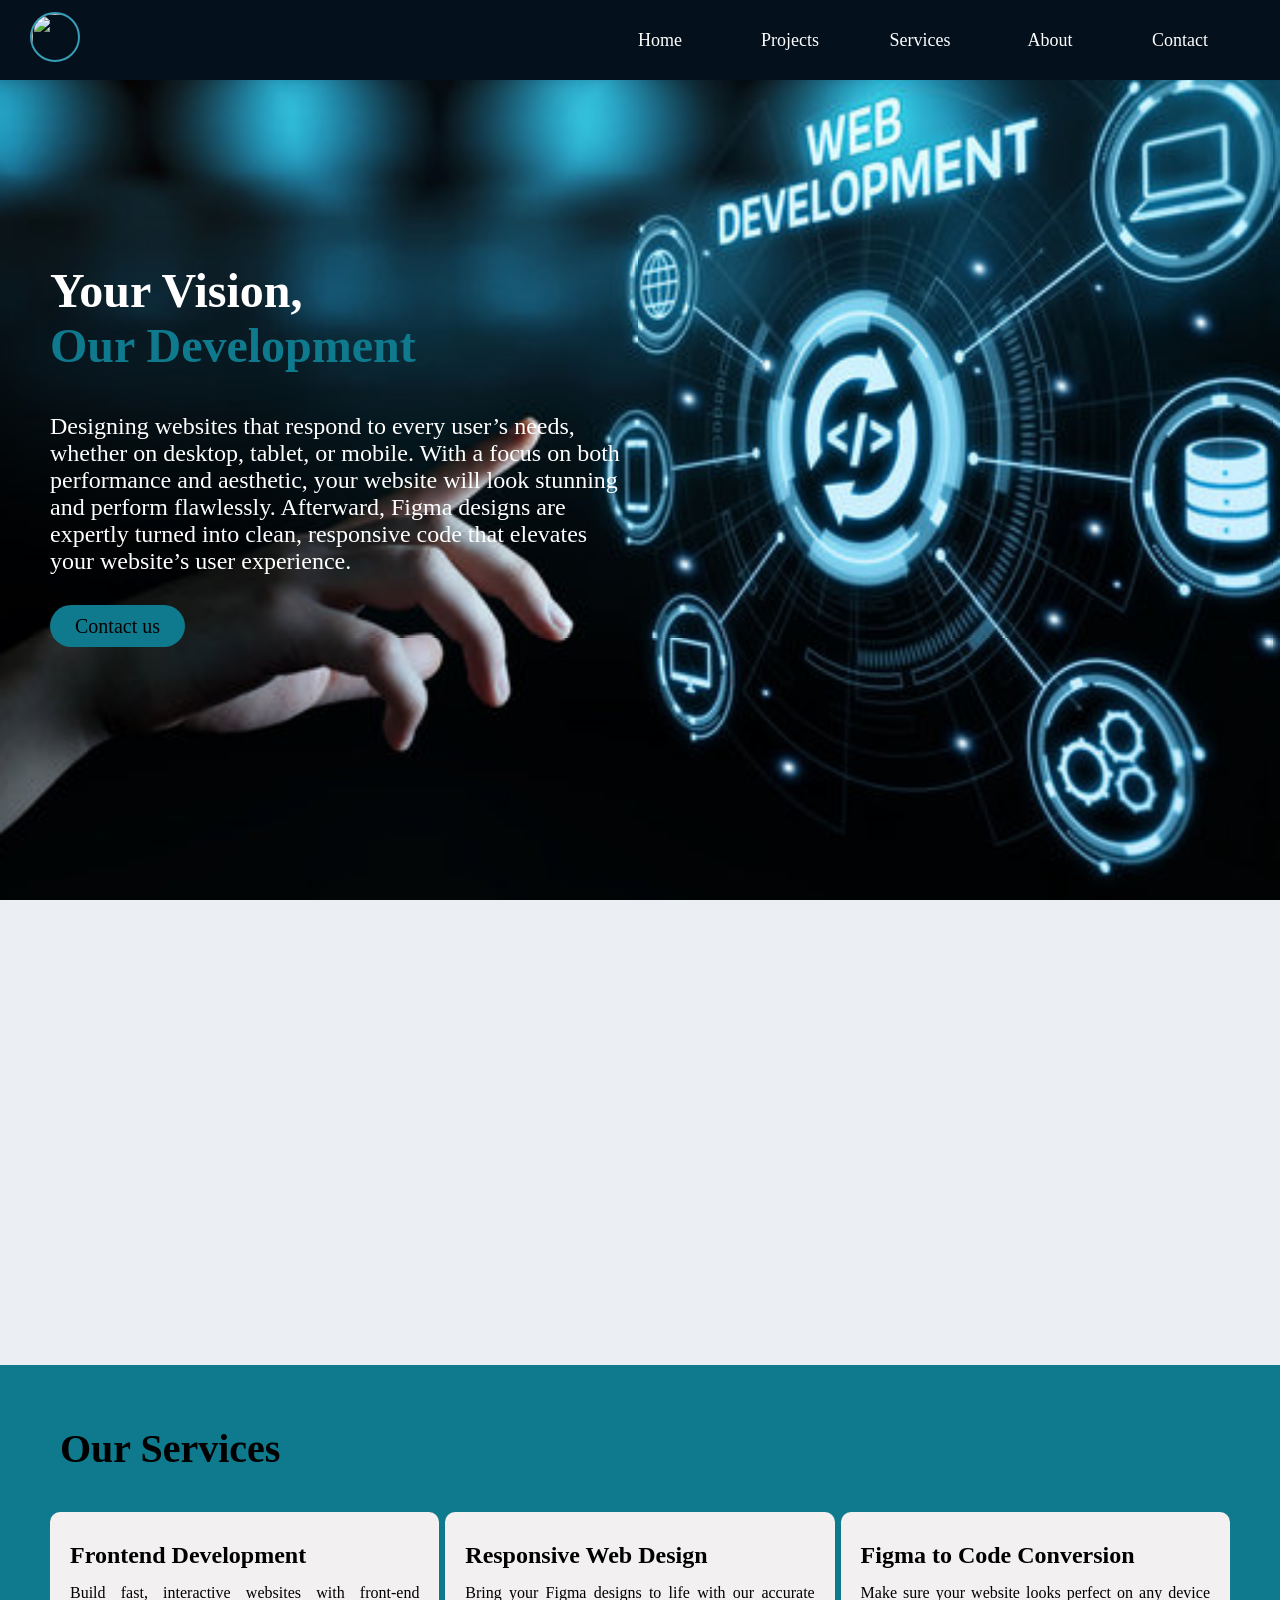
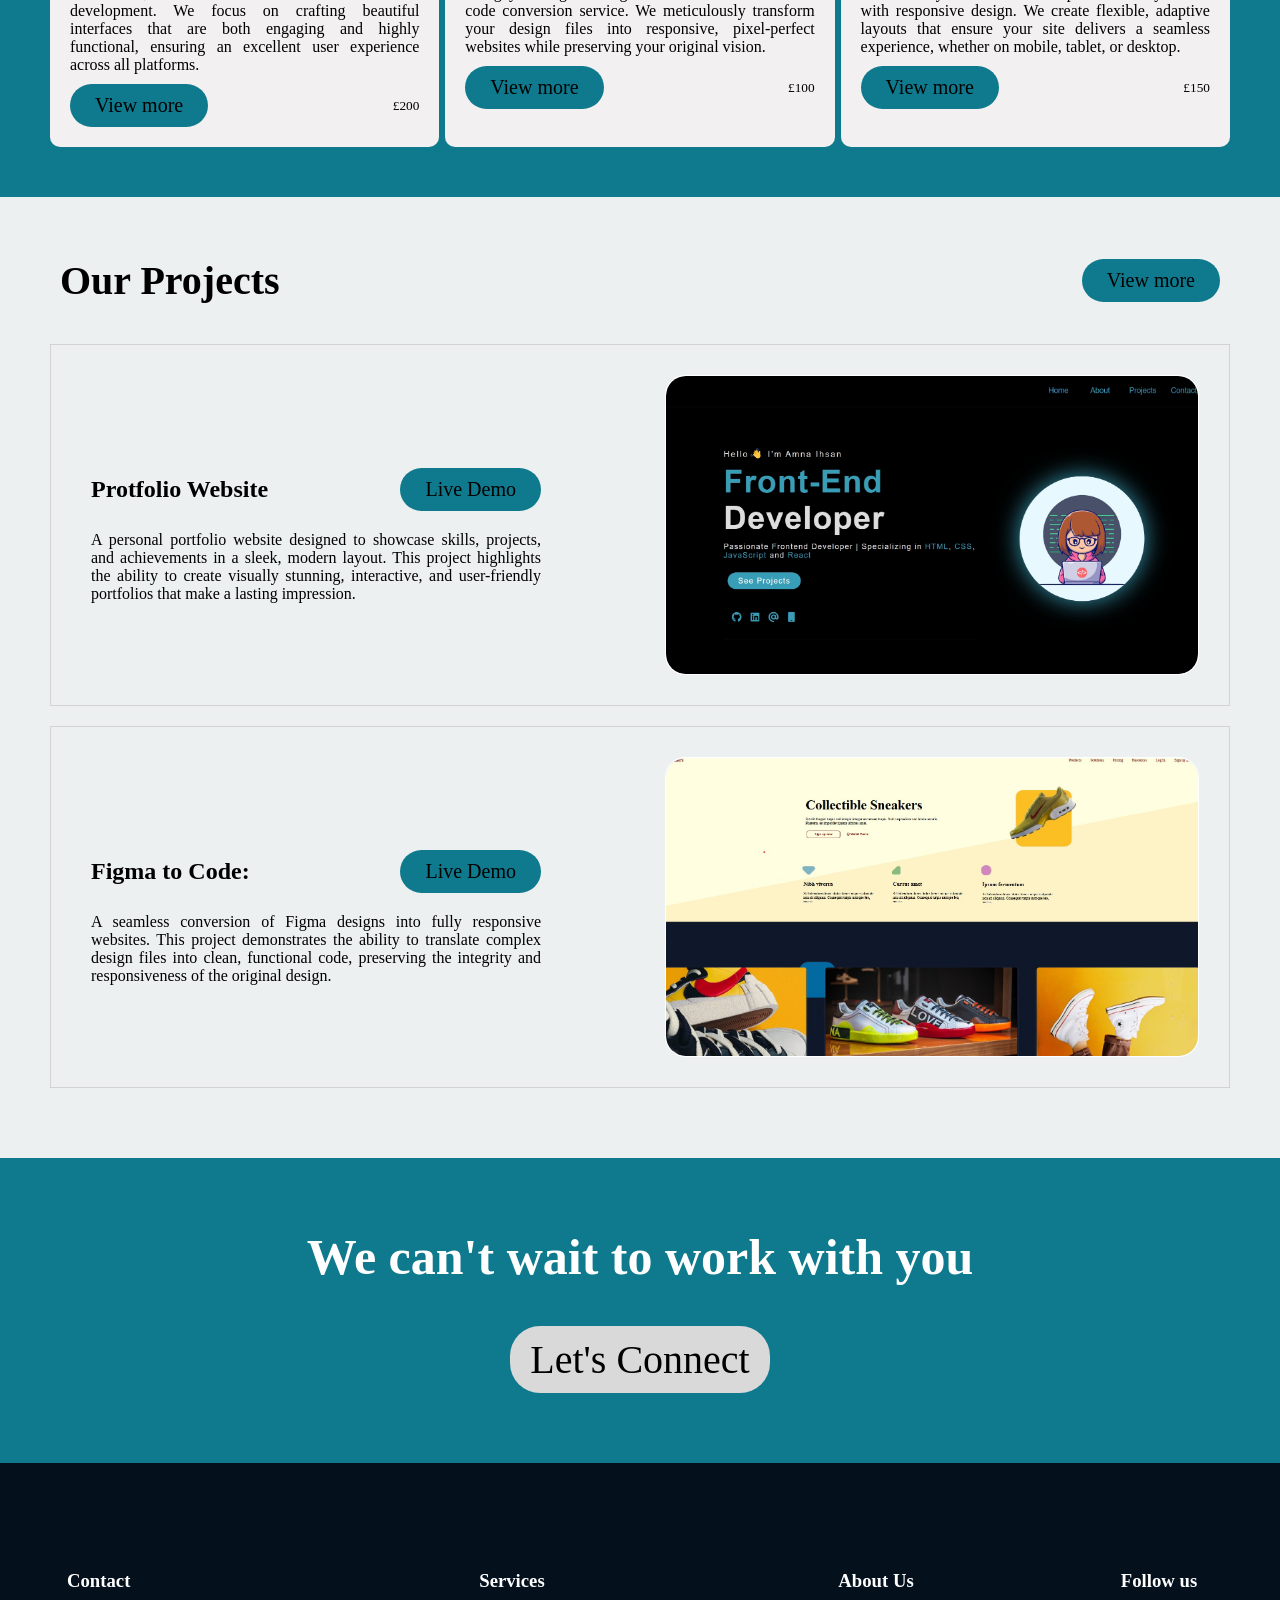
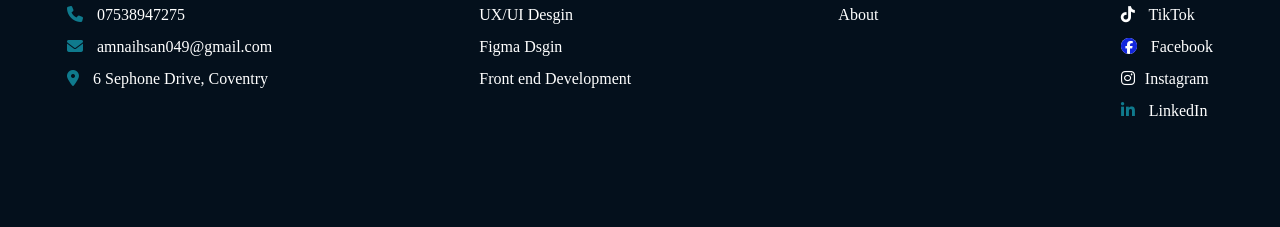
==== index.html @ 2cd60d14 "change name of index file" ====
<!DOCTYPE html>
<html lang="en">
<head>
    <meta charset="UTF-8">
    <meta name="viewport" content="width=device-width, initial-scale=1.0">
    <title>Document</title>
    <link rel="stylesheet" href="style.css">
    <link
      rel="stylesheet"
      href="https://cdnjs.cloudflare.com/ajax/libs/font-awesome/6.5.1/css/all.min.css"
      integrity="sha512-DTOQO9RWCH3ppGqcWaEA1BIZOC6xxalwEsw9c2QQeAIftl+Vegovlnee1c9QX4TctnWMn13TZye+giMm8e2LwA=="
      crossorigin="anonymous"
      referrerpolicy="no-referrer"
    />
    <link
      rel="icon"
      type="image/x-icon"
      href="https://e7.pngegg.com/pngimages/758/371/png-clipart-web-development-web-service-web-developer-digital-marketing-develop-trademark-logo.png"
    />
    <link
      rel="stylesheet"
      href="https://cdnjs.cloudflare.com/ajax/libs/font-awesome/6.5.2/css/all.min.css"
    />

</head>
<body>
   <!-- Header -->
   <header>
    <a href="#" id="logo"><img src="https://e7.pngegg.com/pngimages/758/371/png-clipart-web-development-web-service-web-developer-digital-marketing-develop-trademark-logo.png"></a>
    <div class="nav-div">
      <nav class="nav">
        <a href="#">Home</a>
        <a href="#projects">Projects</a>
        <a href="#services">Services</a>
        <a href="#About">About</a>
        <a href="#contact">Contact</a>
      </nav>

      <div class="dropdown">
        <span onclick="myFunction()" class="dropbtn" >
            <i class="fa-solid fa-bars" style="color: white;"></i>
        </span>
        <div id="myDropdown" class="dropdown-content">
          <a href="#">Home</a>
          <a href="#projects">Projects</a>
          <a href="#projects">Services</a>
          <a href="#About">About</a>
          <a href="#contact">Contact</a>
        </div>
      </div>
    </div>
  </header>
  <!-- End Header -->

  <!-- Hero Section -->
<section class="hero" id="hero">
    <div class="hero-content">
        <h1><span>Your Vision,</span><br> <span style="color: rgb(15, 122, 141);">Our Development</span></h1>
        <p>Designing websites that respond to every user’s needs, whether on desktop, tablet, or mobile. With a focus on both performance and aesthetic, your website will look stunning and perform flawlessly. Afterward, Figma designs are expertly turned into clean, responsive code that elevates your website’s user experience.</p>
        <a href="#" id="heroBtn">Contact us</a>
        
      </div>
</section>
     <!-- End Hero Section -->

     <!-- About Section -->
     <section class="AboutSection" id="About">
      <div class="AboutDiv show-animate">
        <div class="AboutImgDiv animate-pic" >
          <img src="images/AboutImg.webp">
        </div>
        <div class="ABoutTextDiv animate">
          <h1 id="aboutHeading">A little about us</h1>
          <p id="aboutText">At [Your Website Name], websites are more than just code—they’re experiences. Combining the power of front-end development with the precision of Figma design, we turn your concepts into sleek, interactive websites that leave a lasting impression. Whether you need a stunning visual design or a flawless user interface, we ensure your digital presence stands out and engages every visitor. Let’s collaborate and turn your vision into a dynamic online reality that exceeds expectations.</p>
          <div class="AboutButtonDiv">
            <span>Want to know more?</span>
            <a href="#">Read more</a>
          </div>
        </div>
      </div>
     
     </section>
   <!-- End About Section -->

   <!-- Services Section -->
    <section class="services_Section" id="services">
      <div class="services-heading show-animate">
        <h1 class="animate-heading">Our Services</h1>
      </div>
      
     
      <div class="servicesDiv_row show-animate">
        <div class="servicesDiv_col  animate" style="--i: 0">
          <h2>Frontend Development</h2>
          <p>Build fast, interactive websites with  front-end development. We focus on crafting beautiful interfaces that are both engaging and highly functional, ensuring an excellent user experience across all platforms.</p>
          <div class="serviceBtnDiv">
            <a href="#">View more</a>
            <small>£200</small>
          </div>
        </div>
        <div class="servicesDiv_col animate" style="--i: 1">
          <h2>Responsive Web Design</h2>
          <p>Bring your Figma designs to life with our accurate code conversion service. We meticulously transform your design files into responsive, pixel-perfect websites while preserving your original vision.</p>
          <div class="serviceBtnDiv">
            <a href="#">View more</a>
            <small>£100</small>
          </div>
        </div>
        <div class="servicesDiv_col animate" style="--i: 2">
          <h2>Figma to Code Conversion</h2>
          <p>Make sure your website looks perfect on any device with responsive design. We create flexible, adaptive layouts that ensure your site delivers a seamless experience, whether on mobile, tablet, or desktop.</p>
          <div class="serviceBtnDiv">
            <a href="#">View more</a>
            <small>£150</small>
          </div>
        </div>
      </div>
    </section>
      <!--End Services Section -->

      <!-- Projects section -->
      <section class="projectSection" id="projects">
        <div class="projectHeadingDiv">
          <h1>Our Projects</h1>
          <a href="#">View more</a>
        </div>
        <div class="projectDiv">
           <!-- Project 1 -->
          <div class="project-col" id="project1">
            <div class="project-row show-animate">
              <div class="projectText ">
                <div class="projectRow-HeadingDiv animate">
                  <h2>Protfolio Website</h2>
                  <a href="https://amna-ihsan.github.io/newPortfolio/">Live Demo</a>
  
                </div>
                <p class="animate">A personal portfolio website designed to showcase skills, projects, and achievements in a sleek, modern layout. This project highlights the ability to create visually stunning, interactive, and user-friendly portfolios that make a lasting impression.</p>
              </div>
             
            </div>
            <div class="projectImgDiv">
              <img src="images/NewPortfolio.jpeg">
            </div>
          </div>
            <!-- Project 2 -->
          <div class="project-col" id="project2">
            <div class="project-row">
              <div class="projectText">
                <div class="projectRow-HeadingDiv">
                  <h2>Figma to Code:</h2>
                  <a href="https://amna-ihsan.github.io/Collers/">Live Demo</a>
  
                </div>
                <p>A seamless conversion of Figma designs into fully responsive websites. This project demonstrates the ability to translate complex design files into clean, functional code, preserving the integrity and responsiveness of the original design.</p>
              </div>
             
            </div>
            <div class="projectImgDiv">
              <img src="images/Screenshot 2025-02-23 173649.jpg">
            </div>
          </div>
        </div>
      </section>
      <!-- End Projects section -->

      <!-- Contact Section -->
<section class="contact-section" id="contact">
  <div class="contactDiv show-animate">
    <h1 class="animate">We can't wait to work with you</h1>
    <a href="#" class="animate">Let's Connect</a>
  </div>
  
</section>
      <!-- End Contact Section -->
        <!-- Footer -->
    <footer>
    
      <div class="footer_rowDiv">
        <div class="footer_col">
          <h3>Contact</h3>
          
          <a href="tel:07538947275" ><i class="fa-solid fa-phone"></i> 07538947275</a>
          <a href="mailto:amnaihsan049@gmail.com"><i class="fa-solid fa-envelope"></i> amnaihsan049@gmail.com</a>
          <a href="#"><i class="fa-solid fa-location-dot"></i> 6 Sephone Drive, Coventry</a>
          
        </div>
        <div class="footer_col">
          <h3>Services</h3>
          <a href="#">UX/UI Desgin</a>
          <a href="#">Figma Dsgin</a>
          <a href="#">Front end Development</a>
         
        </div>
        <div class="footer_col">
          <h3>About Us</h3>
          <a href="#">About</a>
          
         
        </div>
        <div class="footer_col">
          <h3>Follow us</h3>
          
       
         
            <a href="#"></i><i class="fa-brands fa-tiktok" style="color: white;"></i> TikTok</a>
            <a href="#"><i class="fa-brands fa-facebook"  style="color: rgb(19, 39, 221);background-color: white;border-radius: 50%;"></i> Facebook</a>
            <a href="#"><i class="fa-brands fa-instagram" style="color: white;" > </i>Instagram</a>
            <a href="https://www.linkedin.com/in/amna-ihsan-b10316319/"><i class="fa-brands fa-linkedin-in"></i> LinkedIn</a>
           
          </div>
        </div>
      </div>
   
    </footer>
</body>
<script src="script.js">
   
 
</script>
</html>
---- style.css ----
* {
  margin: 0;
  padding: 0;
  box-sizing: border-box;
}
body {
  background-color: #ebeff3;
  height: 100%;
}

a {
  text-decoration: none;
  color: white;
}
header {
  position: fixed;

  width: 100%;
  height: 80px;
  padding: 10px 30px;

  display: flex;
  align-items: center;
  justify-content: space-between;
  z-index: 2;
  background-color: #04101c;
}

header img {
  transition: box-shadow 0.3s ease;
  width: 50px;
  height: 50px;
  border: 2px solid rgb(56, 157, 182);
  border-radius: 50%;
}
header img:hover {
  filter: brightness(1);

  box-shadow: 0 4px 8px 0 rgb(56, 157, 182), 0 2px 30px 0 rgb(56, 157, 182);
}

nav {
  padding: 20px;

  display: flex;
  flex-wrap: nowrap;

  align-items: center;
  gap: 30px;
}
.nav a {
  transition: text-shadow 0.3s ease;

  padding: 10px;
  width: 100px;
  text-align: center;
  font-size: large;
  border-radius: 30px;
}
.nav a:hover {
  filter: brightness(2);
  transition: 0.5s;
  box-shadow: 0px 4px 10px rgb(56, 157, 182);
}

/*  */

.dropbtn {
  position: relative;
  outline: none;
  background-color: transparent;

  cursor: pointer;
  padding: 10px;
  background: transparent;
  color: white;
  font-size: 30px;
  text-align: center;
  display: none; /* Hide by default */
}

.dropdown-content {
  display: none;
  position: absolute;
  background-color: #04101c;
  width: 100vw;
  top: 0;
  right: 0;
  border-radius: 10px;
  overflow: auto;
  box-shadow: 0px 8px 16px 0px rgba(0, 0, 0, 0.2);
  z-index: 1;
}

.dropdown-content a {
 
  text-align: center;
  padding: 20px 0px;
  font-size: large;
  font-weight: bolder;

  text-decoration: none;
  display: block;
}

.dropdown a:hover {
  color: #292727;
  background-color: white;
  transition: 0.3s linear;
}

.show {
  display: block;
}

/* End Header */

/* Hero Section */
.hero {
  background-image: url("images/360_F_214879686_R3HFJlk6WLr1kcdvy6Q9rtNASKN0BZBS.jpg");
  background-size: cover;
  background-position: center;
  height: 100vh;
  display: flex;
  justify-content: flex-start;
  align-items: center;
  padding: 0 20px;

  opacity: 0;
  animation: backgroundFadeIn 0.5s forwards; /* Keep background visible after animation */
}

/* Keyframes for background image fade-in */
@keyframes backgroundFadeIn {
  0% {
    opacity: 0;
  }
  100% {
    opacity: 1;
  }
}

.hero-content {
  color: white;
  max-width: 600px;
  text-align: left;
  animation-name: heroAnimation;
  animation-duration: 2s;
  padding-left: 30px;
  opacity: 0;
  transform: translateX(-100px); /* Start position (left) */
  animation-delay: 0.5s; /* Delay the text appearance */
  animation-fill-mode: forwards; /* Ensure the text stays visible after animation */
}

.hero-content h1 {
  text-align: justify;
  font-size: 3em;
  margin-bottom: 20px;
  animation: textAppear 1s forwards;
  animation-delay: 1s; /* Delay for the heading */
  animation-fill-mode: forwards; /* Ensure the heading stays visible after animation */
}

.hero-content p {
  font-size: 1.5em;
  margin: 40px 0px;
  animation: textAppear 1s forwards;
  animation-delay: 1.5s; /* Delay for the paragraph */
  animation-fill-mode: forwards; /* Ensure the paragraph stays visible after animation */
}

#heroBtn {
  border: none;
  background-color: rgb(15, 122, 141);
  color: black;
  font-size: 20px;
  transition: box-shadow 0.3s ease;
  padding: 10px 25px;
  border-radius: 30px;
}

#heroBtn:hover {
  background-color: #000000;
  color: white;
  box-shadow: 0 4px 8px 0 rgb(56, 157, 182), 0 2px 30px 0 rgb(56, 157, 182);
}
/* Keyframes for text sliding in from the left */
@keyframes heroAnimation {
  0% {
    opacity: 0;
    transform: translateX(-100px);
  }
  100% {
    opacity: 1;
    transform: translateX(0);
  }
}
/* End Hero Section */



/* About  Section */
.AboutSection .animate-pic {
  transition: transform 1.5s;
  transform: translateX(-200%); /* Start from the left */
}

.AboutSection.show-animate .animate-pic {
  transform: translateX(0); /* Move to normal position */
}

.AboutSection .ABoutTextDiv {
  transition:transform 1.5s;
  transform: translateX(200%); /* Start from the right */
}

.AboutSection.show-animate .ABoutTextDiv {
  transform: translateX(0); /* Move to normal position */
}
.AboutSection{
  overflow: hidden;
}
.AboutDiv{
  display: flex;
  align-items: center;
  background-color: #ebeff3;
}
.AboutImgDiv {
  width: 50%;
}
.AboutImgDiv img {
  width: 100%;
}
.ABoutTextDiv {
  width: 50%;

  padding: 50px;
}
#aboutHeading {
  font-size: 50px;

  padding: 10px 0px;
}
#aboutText {
  font-size: 20px;
  padding: 10px 0px;
  text-align: justify;
}
.AboutButtonDiv {
  padding: 20px 0px;

  display: flex;
  align-items: center;
}
.AboutButtonDiv span {
  font-size: large;
  font-weight: bold;
  margin-right: 30px;
}
.AboutButtonDiv a {
 
 
  border: none;
  background-color: rgb(15, 122, 141);
  color: black;
  font-size: 20px;
  transition: box-shadow 0.3s ease;
  padding: 10px 25px;
  border-radius: 30px;
  
 
}
.AboutButtonDiv a:hover {
  background-color: #000000;
  color: white;
  box-shadow: 0 4px 8px 0 rgb(56, 157, 182), 0 2px 30px 0 rgb(56, 157, 182);
}


/* End About Section */

/* Services Section */
.services_Section {
  padding: 50px;
  overflow: hidden;
  background-color: rgb(15, 122, 141);
}

.services_Section .animate {
  transform: translateY(-200%);
  opacity: 0;
  transition:transform 1.5s;
  transition-delay: calc(0.2s * var(--i)); /* Delay each item based on the index */
}

.services_Section.show-animate .animate {
  transform: translate(0);
  opacity: 1;
}

.services_Section .animate-heading {
  transform: translateY(-200%);
  transition: tranform 1s;
  opacity: 0;
}

.services_Section.show-animate .animate-heading {
  transform: translateY(0);
  opacity: 1;
}

.services_Section h1 {
  font-size: 40px;
  padding: 10px;
  margin-bottom: 30px;

}

.servicesDiv_row {
  width: 100%;
  display: flex;
  justify-content: space-between;
  flex-wrap: wrap;
}

.servicesDiv_col {
  width: 33%;
  padding: 20px;
  border-radius: 10px;
  background-color: #f2f0f0;
  
}

.servicesDiv_col h2 {
  padding: 10px 0px;
}

.servicesDiv_col p {
  margin: 5px 0px 10px 0px;
  text-align: justify;
}

.serviceBtnDiv {
  display: flex;
  align-items: center;
  justify-content: space-between;
}

.serviceBtnDiv a {
  border: none;
  background-color: rgb(15, 122, 141);
  color: black;
  font-size: 20px;
  transition: box-shadow 0.3s ease;
  padding: 10px 25px;
  border-radius: 30px;
}
.serviceBtnDiv a:hover {
  background-color: #000000;
  color: white;
  box-shadow: 0 4px 8px 0 rgb(56, 157, 182), 0 2px 30px 0 rgb(56, 157, 182);
}
/* End Services Section */

/* project Section */
.projectSection {
  padding: 50px;
  overflow: hidden;
  background-color: #ecf0f1;
}
.projectHeadingDiv{
  display: flex;
  align-items: center;
  justify-content: space-between;
  padding: 10px;
  margin-bottom: 30px;
  
}
.projectHeadingDiv h1 {
  font-size: 40px;
 
}
.projectHeadingDiv a{
  border: none;
  background-color: rgb(15, 122, 141);
  color: black;
  font-size: 20px;
  transition: box-shadow 0.3s ease;
  padding: 10px 25px;
  border-radius: 30px;
}
.projectHeadingDiv a:hover {
  background-color: #000000;
  color: white;
  box-shadow: 0 4px 8px 0 rgb(56, 157, 182), 0 2px 30px 0 rgb(56, 157, 182);
}
.project-col{
  display: flex;
gap: 50px;
  padding: 30px;
  height: 100%;
 border: 1px solid lightgray;
 margin: 20px 0px;
}
.project-row{
  width: 50%;
 
  display: flex;
  justify-content: flex-start;
  text-align: justify;
  align-items: center;
  border-radius: 10px;
  padding: 10px;

}
.projectText{
  max-width: 450px;
}
.projectRow-HeadingDiv{
  display: flex;
  padding: 20px 0px;
  align-items: center;
  justify-content: space-between;

}
.projectRow-HeadingDiv a{
  border: none;
  background-color: rgb(15, 122, 141);
  color: black;
  font-size: 20px;
  transition: box-shadow 0.3s ease;
  padding: 10px 25px;
  border-radius: 30px;
}
.projectRow-HeadingDiv a:hover {
  background-color: #000000;
  color: white;
  box-shadow: 0 4px 8px 0 rgb(56, 157, 182), 0 2px 30px 0 rgb(56, 157, 182);
}
.projectImgDiv{
  width: 50%;
}

.projectImgDiv {
  border: 1px solid #fff;
 
  border-radius: 20px;
  width: 50%;
  height: 300px; /* Set a fixed height for all images */
  /* Optional: add a background color or border to see the container */
  overflow: hidden;
}
.projectImgDiv img {
  width: 100%;
  height: 100%;
  border-radius: 20px;
transform: scale(1);
transition: transform  0.5s;
  object-fit: cover; /* Ensures images cover the container without distortion */
  /* Optional: add a border to the image if needed */
}
.projectImgDiv img:hover{
 
  transform: scale(1.2);
}

/* Keyframe animations */
@keyframes slideInLeft {
  from {
    opacity: 0;
    transform: translateX(-100%);
  }
  to {
    opacity: 1;
    transform: translateX(0);
  }
}

@keyframes slideInRight {
  from {
    opacity: 0;
    transform: translateX(100%);
  }
  to {
    opacity: 1;
    transform: translateX(0);
  }
}

/* Initially, hide the elements */
.project-row,
.projectImgDiv {
  opacity: 0;
}

/* Add a class to trigger the animation when they come into view */
.show-animate .project-row {
  animation: slideInLeft 1s ease-out forwards;
}

.show-animate .projectImgDiv {
  animation: slideInRight 1s ease-out forwards;
}

/* End projects Section */

/* Contact Section */
.contact-section {
  background-color: rgb(15, 122, 141);
 
  padding: 50px;
}
.contact-section div{
  display: flex;
  align-items: center;
  flex-direction: column;
  text-align: center;
}
section .animate{
  transition: transform 1s;
}
.contact-section .animate{
  transform:scale(0.7);
}
.contact-section.show-animate .animate{
  transform: scale(1);
}
.contact-section h1{
  font-size: 50px;
  padding: 20px 0px;
  color: white;
  
}
.contact-section a{
  font-size: 40px;
  margin: 20px;
  padding: 10px 20px;
  border: none;
  background:transparent;
  background-color: #D9D9D9;
  border-radius: 30px;
  color: black;
  
}

.contact-section a:hover {
  background-color: #000000;
  color: white;

}
/* End Contact Section */

/* Footer */
footer{
  height: auto;
  width: 100%;
  background-color:#04101C ;
  color: white;
  padding: 50px;
  
}


.footer_rowDiv{
  
  padding: 30px 0px;
  display: flex;
  flex-wrap: wrap;
justify-content: space-between;
/* width: 85%; */
}
.footer_col{
 
  display: flex;
  flex-direction: column;
  padding: 10px;
  margin: 10px 0px;
  
}
.footer_col i{
  margin-right: 10px;
}
.footer_col h3{
  padding: 7px;
}
.footer_col a{
  padding: 7px ;
  color: white;
  transition: color 0.5s ease;
}
.footer_col a:hover{
  color: rgb(15, 122, 141);
}
.footer_col i{
  color: rgb(15, 122, 141);
}
/*Ends Footer */


@media (max-width: 1024px) {
  #aboutHeading {
    padding: 0px;
    font-size: 30px;
  }
  .projectText{
    max-width: 100%;
  }
}
@media (max-width: 768px) {
  .nav {
    display: none;
  }

  .dropbtn {
    display: block !important;
  }

  .hero h1 {
    font-size: 2em; /* Smaller text on mobile */
  }

  .hero p {
    font-size: 1em; /* Adjust paragraph size */
  }
  .AboutDiv {
    flex-direction: column;
  }
  .AboutImgDiv,
  .ABoutTextDiv {
    width: 100%;
  }
  .services_Section {
    padding: 20px;
  }
  .servicesDiv_col {
    width: 100%;
    margin: 10px 0px;
  }
  .project-col{
    flex-direction: column;
    gap: 20px;
  }
  .project-row{
    width: 100%;
  }
  .projectImgDiv{
    width: 100%;
  }
 
}
@media (max-width: 550px) {
  .ABoutTextDiv {
    padding: 20px;
  }
  .services_Section h1{
    text-align: center;
  }
  .projectSection{
    padding: 20px;
  }
  .projectHeadingDiv{
    flex-direction: column;
    
  }
  .projectHeadingDiv a{
    margin: 20px;
  }
  .project-col{
    padding: 0;
  }
  .contact-section{
   
    padding: 20px;
  }
  .contact-section h1{
    font-size: 30px;
   
  }
  .contact-section a{
    font-size: 20px;
  }

  .footer_rowDiv{
    flex-direction: column;
   
  }
  

 
}
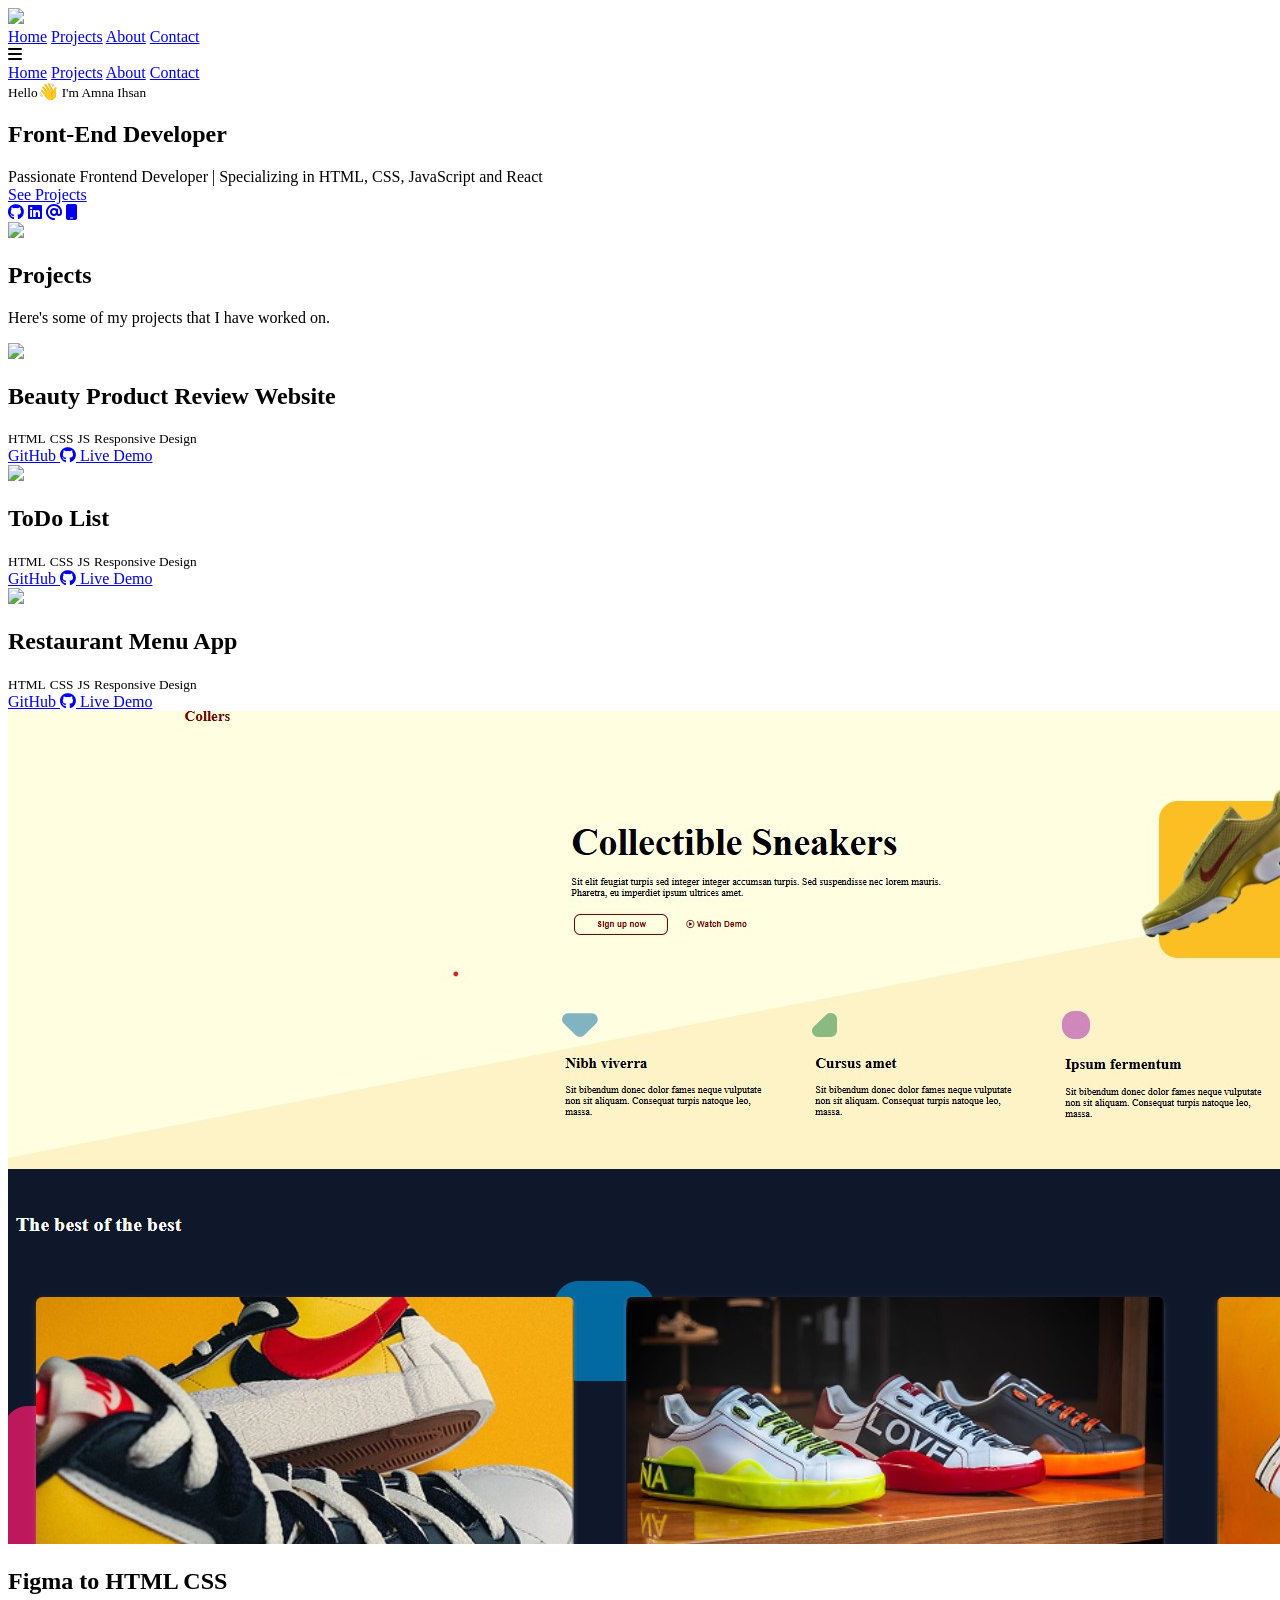
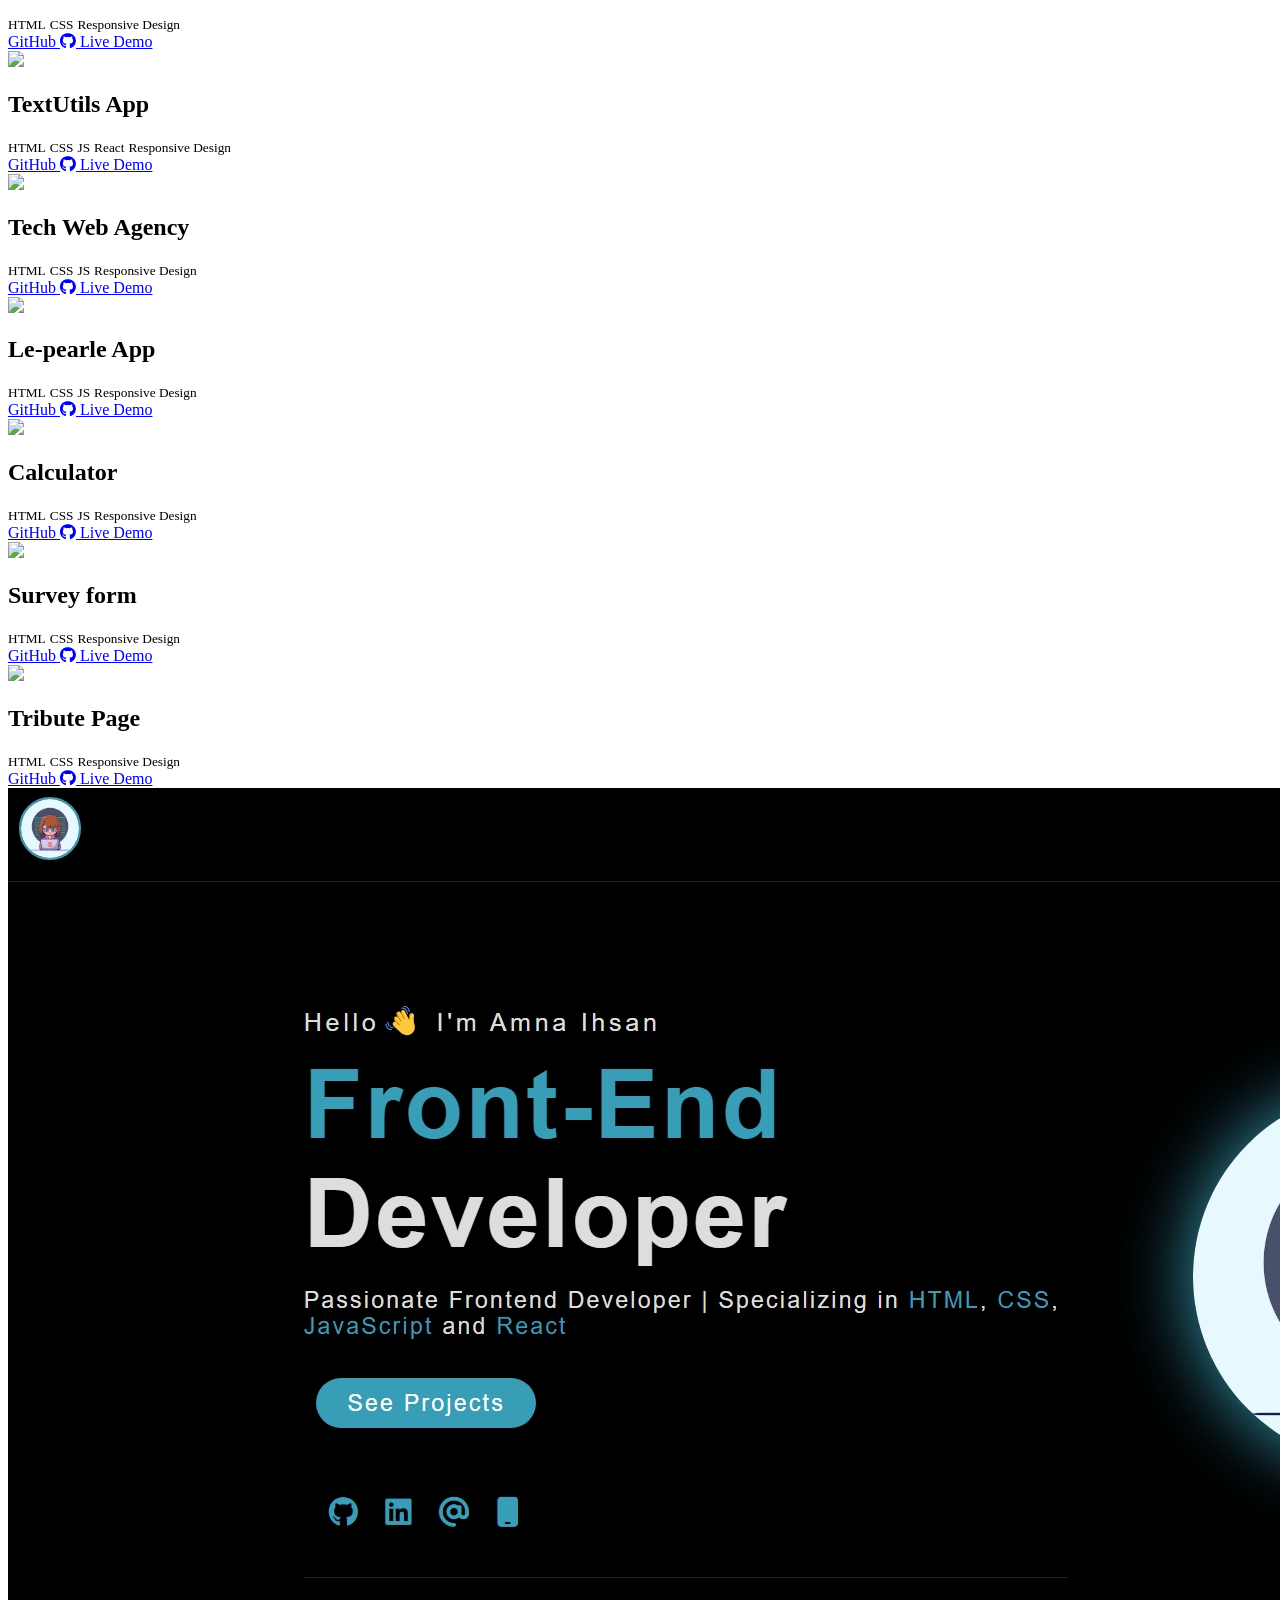
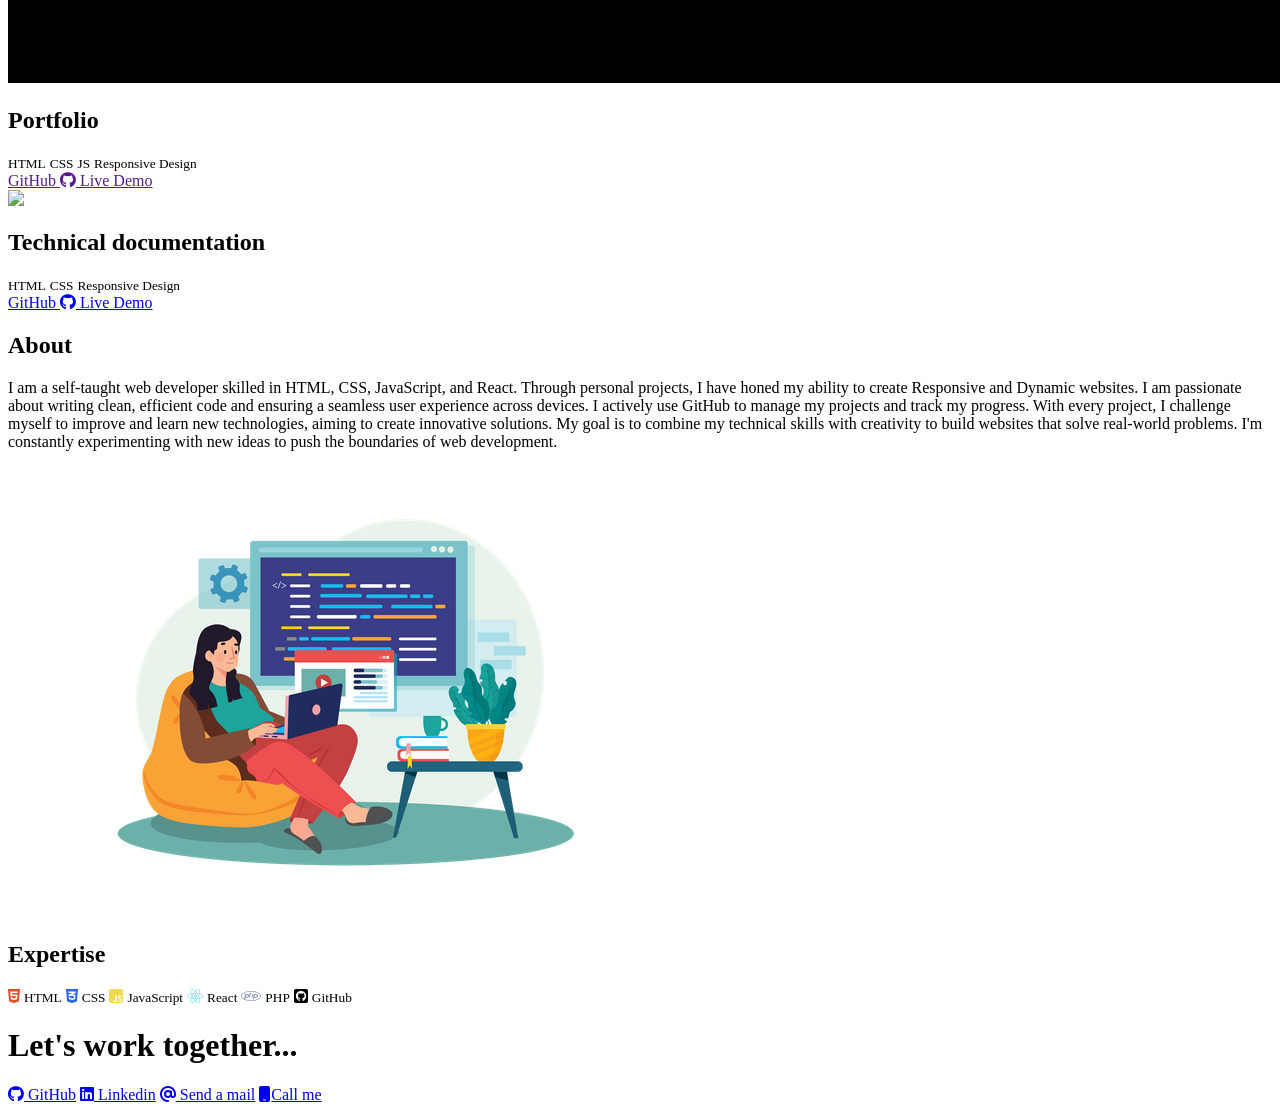
==== commit d546ac42: "update index.html" ====
--- a/index.html
+++ b/index.html
@@ -1,10 +1,9 @@
 <!DOCTYPE html>
 <html lang="en">
-<head>
-    <meta charset="UTF-8">
-    <meta name="viewport" content="width=device-width, initial-scale=1.0">
+  <head>
+    <meta charset="UTF-8" />
+    <meta name="viewport" content="width=device-width, initial-scale=1.0" />
     <title>Document</title>
-    <link rel="stylesheet" href="style.css">
     <link
       rel="stylesheet"
       href="https://cdnjs.cloudflare.com/ajax/libs/font-awesome/6.5.1/css/all.min.css"
@@ -12,209 +11,448 @@
       crossorigin="anonymous"
       referrerpolicy="no-referrer"
     />
-    <link
-      rel="icon"
-      type="image/x-icon"
-      href="https://e7.pngegg.com/pngimages/758/371/png-clipart-web-development-web-service-web-developer-digital-marketing-develop-trademark-logo.png"
-    />
-    <link
-      rel="stylesheet"
-      href="https://cdnjs.cloudflare.com/ajax/libs/font-awesome/6.5.2/css/all.min.css"
-    />
-
-</head>
-<body>
-   <!-- Header -->
-   <header>
-    <a href="#" id="logo"><img src="https://e7.pngegg.com/pngimages/758/371/png-clipart-web-development-web-service-web-developer-digital-marketing-develop-trademark-logo.png"></a>
-    <div class="nav-div">
-      <nav class="nav">
-        <a href="#">Home</a>
-        <a href="#projects">Projects</a>
-        <a href="#services">Services</a>
-        <a href="#About">About</a>
-        <a href="#contact">Contact</a>
-      </nav>
-
-      <div class="dropdown">
-        <span onclick="myFunction()" class="dropbtn" >
-            <i class="fa-solid fa-bars" style="color: white;"></i>
-        </span>
-        <div id="myDropdown" class="dropdown-content">
+    <link rel="icon" type="image/x-icon" href="images/Hero-image.avif" />
+    <link rel="stylesheet" href="styles.css" />
+  </head>
+  <body>
+    <!-- Header -->
+    <header>
+      <a href="#"><img src="images/Hero-image.avif" /></a>
+      <div class="nav-div">
+        <nav class="nav">
           <a href="#">Home</a>
           <a href="#projects">Projects</a>
-          <a href="#projects">Services</a>
           <a href="#About">About</a>
-          <a href="#contact">Contact</a>
+          <a href="#Contact">Contact</a>
+        </nav>
+
+        <div class="dropdown">
+          <span onclick="myFunction()" class="dropbtn">
+            <i class="fa-solid fa-bars"></i>
+          </span>
+          <div id="myDropdown" class="dropdown-content">
+            <a href="#">Home</a>
+            <a href="#projects">Projects</a>
+            <a href="#About">About</a>
+            <a href="#Contact">Contact</a>
+          </div>
         </div>
       </div>
-    </div>
-  </header>
-  <!-- End Header -->
-
-  <!-- Hero Section -->
-<section class="hero" id="hero">
-    <div class="hero-content">
-        <h1><span>Your Vision,</span><br> <span style="color: rgb(15, 122, 141);">Our Development</span></h1>
-        <p>Designing websites that respond to every user’s needs, whether on desktop, tablet, or mobile. With a focus on both performance and aesthetic, your website will look stunning and perform flawlessly. Afterward, Figma designs are expertly turned into clean, responsive code that elevates your website’s user experience.</p>
-        <a href="#" id="heroBtn">Contact us</a>
+    </header>
+    <!-- End Header -->
+
+    <!-- Main -->
+    <main>
+      <!-- Hero Section -->
+      <section id="welcome-section">
+        <div id="Hero_Section">
+          <small
+            >Hello<span style="font-size: larger">&#128075; </span>I'm Amna Ihsan</small
+          >
+          <h1><span id="Front-End">Front-End </span>Developer</h1>
+          <span class="hero_span"
+            >Passionate Frontend Developer | Specializing in
+            <span class="about-skills-span"> HTML</span>,
+            <span class="about-skills-span">CSS</span>,
+            <span class="about-skills-span"> JavaScript</span> and
+            <span class="about-skills-span"> React</span></span
+          >
+          <div id="hero_projectTitle_Div">
+            <a href="#projects" id="hero_projectTitle">See Projects</a>
+          </div>
+
+          <div class="hero-contact">
+            <a
+              href="https://github.com/Amna-Ihsan?tab=repositories"
+              title="GitHub"
+              ><i class="fa-brands fa-github" class="icon"></i
+            ></a>
+            <a
+              href="https://www.linkedin.com/in/amna-ihsan-b10316319/"
+              title="Linkedin"
+              ><i class="fa-brands fa-linkedin" class="icon"></i
+            ></a>
+            <a href="mailto:amnaihsan049@gmail.com" title="Email"
+              ><i class="fa-solid fa-at" class="icon"></i
+            ></a>
+            <a href="tel:+447538947275" title="Call me"
+              ><i class="fa-solid fa-mobile" class="icon"></i
+            ></a>
+          </div>
+        </div>
+        <div id="heroImg">
+          <img src="images/Hero-image.avif" />
+        </div>
+      </section>
+      <!-- End Hero Section -->
+
+      <!-- Projects -->
+      <section class="Projects" id="projects">
+        <div class="projectHeading">
+          <h1>Projects</h1>
+          <p>Here's some of my projects that I have worked on.</p>
+        </div>
+        <div>
+          <div class="projectDiv">
+            <div class="ProjectImg">
+              <img src="images/Screenshot_14-4-2025_105414_127.0.0.1.jpeg" />
+            </div>
+            <div class="ProjectText">
+              <h1>Beauty Product Review Website</h1>
+              <div class="projectSkills">
+                <small>HTML</small>
+                <small>CSS</small>
+                <small>JS</small>
+                <small>Responsive Design</small>
+              </div>
+              <div class="projectLink">
+                <a href="https://github.com/Amna-Ihsan/Product_Review_Website"
+                  >GitHub <i class="fa-brands fa-github"></i>
+                </a>
+                <a href="https://amna-ihsan.github.io/Product_Review_Website/">Live Demo</a>
+              </div>
+            </div>
+          </div>
+          <div class="projectDiv">
+            <div class="ProjectImg">
+              <img src="images/Todo_APP.jpg" />
+            </div>
+            <div class="ProjectText">
+              <h1>ToDo List</h1>
+              <div class="projectSkills">
+                <small>HTML</small>
+                <small>CSS</small>
+                <small>JS</small>
+                <small>Responsive Design</small>
+              </div>
+              <div class="projectLink">
+                <a href="https://github.com/Amna-Ihsan/Todo-App"
+                  >GitHub <i class="fa-brands fa-github"></i>
+                </a>
+                <a href="https://amna-ihsan.github.io/Todo-App/">Live Demo</a>
+              </div>
+            </div>
+          </div>
+          <div class="projectDiv">
+            <div class="ProjectImg">
+              <img src="images/RestaurantMenu.jpeg" />
+            </div>
+            <div class="ProjectText">
+              <h1>Restaurant Menu App</h1>
+              <div class="projectSkills">
+                <small>HTML</small>
+                <small>CSS</small>
+                <small>JS</small>
+                <small>Responsive Design</small>
+              </div>
+              <div class="projectLink">
+                <a href="https://github.com/Amna-Ihsan/Restaurant-Menu"
+                  >GitHub <i class="fa-brands fa-github"></i>
+                </a>
+                <a href="https://amna-ihsan.github.io/Restaurant-Menu/"
+                  >Live Demo</a
+                >
+              </div>
+            </div>
+          </div>
+          <div class="projectDiv">
+            <div class="ProjectImg">
+              <img src="images/Screenshot 2025-02-23 173649.jpg" />
+            </div>
+            <div class="ProjectText">
+              <h1>Figma to HTML CSS</h1>
+              <div class="projectSkills">
+                <small>HTML</small>
+                <small>CSS</small>
+                <small>Responsive Design</small>
+              </div>
+              <div class="projectLink">
+                <a
+                  href="https://github.com/Amna-Ihsan/Collers"
+                  >GitHub <i class="fa-brands fa-github"></i>
+                </a>
+                <a
+                  href="https://amna-ihsan.github.io/Collers/"
+                  >Live Demo</a
+                >
+              </div>
+            </div>
+          </div>
+          <div class="projectDiv">
+            <div class="ProjectImg">
+              <img src="images/TextUtils.jpg" />
+            </div>
+            <div class="ProjectText">
+              <h1>TextUtils App</h1>
+              <div class="projectSkills">
+                <small>HTML</small>
+                <small>CSS</small>
+                <small>JS</small>
+                <small>React</small>
+                <small>Responsive Design</small>
+              </div>
+              <div class="projectLink">
+                <a href="https://github.com/Amna-Ihsan/TEXTUTILS"
+                  >GitHub <i class="fa-brands fa-github"></i>
+                </a>
+                <a href="https://amna-ihsan.github.io/TEXTUTILS/">Live Demo</a>
+              </div>
+            </div>
+          </div>
+          <div class="projectDiv">
+            <div class="ProjectImg">
+              <img src="images/Screenshot 2025-04-14 224517.jpg" />
+            </div>
+            <div class="ProjectText">
+              <h1>Tech Web Agency</h1>
+              <div class="projectSkills">
+                <small>HTML</small>
+                <small>CSS</small>
+                <small>JS</small>
+                <small>Responsive Design</small>
+              </div>
+              <div class="projectLink">
+                <a href="https://github.com/Amna-Ihsan/Landing-page"
+                  >GitHub <i class="fa-brands fa-github"></i>
+                </a>
+                <a href="https://amna-ihsan.github.io/Landing-page/">Live Demo</a>
+              </div>
+            </div>
+          </div>
+          <div class="projectDiv">
+            <div class="ProjectImg">
+              <img src="images/Le-pearl.jpeg" />
+            </div>
+            <div class="ProjectText">
+              <h1>Le-pearle App</h1>
+              <div class="projectSkills">
+                <small>HTML</small>
+                <small>CSS</small>
+                <small>JS</small>
+                <small>Responsive Design</small>
+              </div>
+              <div class="projectLink">
+                <a href="https://github.com/Amna-Ihsan/Le-Pearl"
+                  >GitHub <i class="fa-brands fa-github"></i>
+                </a>
+                <a href="https://amna-ihsan.github.io/Le-Pearl/">Live Demo</a>
+              </div>
+            </div>
+          </div>
+
+          <div class="projectDiv">
+            <div class="ProjectImg">
+              <img src="images/Calculator.jpeg" />
+            </div>
+            <div class="ProjectText">
+              <h1>Calculator</h1>
+              <div class="projectSkills">
+                <small>HTML</small>
+                <small>CSS</small>
+                <small>JS</small>
+                <small>Responsive Design</small>
+              </div>
+              <div class="projectLink">
+                <a href="https://github.com/Amna-Ihsan/Calculator"
+                  >GitHub <i class="fa-brands fa-github"></i>
+                </a>
+                <a href="https://amna-ihsan.github.io/Calculator/">Live Demo</a>
+              </div>
+            </div>
+          </div>
+          <div class="projectDiv">
+            <div class="ProjectImg">
+              <img src="images/survey-form.jpeg" />
+            </div>
+            <div class="ProjectText">
+              <h1>Survey form</h1>
+              <div class="projectSkills">
+                <small>HTML</small>
+                <small>CSS</small>
+                <small>Responsive Design</small>
+              </div>
+              <div class="projectLink">
+                <a href="https://github.com/Amna-Ihsan/Survey-form"
+                  >GitHub <i class="fa-brands fa-github"></i>
+                </a>
+                <a href="https://amna-ihsan.github.io/Survey-form/"
+                  >Live Demo</a
+                >
+              </div>
+            </div>
+          </div>
+          <div class="projectDiv">
+            <div class="ProjectImg">
+              <img src="images/TributePage.jpeg" />
+            </div>
+            <div class="ProjectText">
+              <h1>Tribute Page</h1>
+              <div class="projectSkills">
+                <small>HTML</small>
+                <small>CSS</small>
+                <small>Responsive Design</small>
+              </div>
+              <div class="projectLink">
+                <a href="https://github.com/Amna-Ihsan/Tribute-page"
+                  >GitHub <i class="fa-brands fa-github"></i>
+                </a>
+                <a href="https://amna-ihsan.github.io/Tribute-page/"
+                  >Live Demo</a
+                >
+              </div>
+            </div>
+          </div>
+          <div class="projectDiv">
+            <div class="ProjectImg">
+              <img src="images/NewPortfolio.jpeg" />
+            </div>
+            <div class="ProjectText">
+              <h1>Portfolio</h1>
+              <div class="projectSkills">
+                <small>HTML</small>
+                <small>CSS</small>
+                <small>JS</small>
+                <small>Responsive Design</small>
+              </div>
+              <div class="projectLink">
+                <a href="">GitHub <i class="fa-brands fa-github"></i> </a>
+                <a href="">Live Demo</a>
+              </div>
+            </div>
+          </div>
+
+          <div class="projectDiv">
+            <div class="ProjectImg">
+              <img src="images/Technical documentation-page.jpeg" />
+            </div>
+            <div class="ProjectText">
+              <h1>Technical documentation</h1>
+              <div class="projectSkills">
+                <small>HTML</small>
+                <small>CSS</small>
+                <small>Responsive Design</small>
+              </div>
+              <div class="projectLink">
+                <a
+                  href="https://github.com/Amna-Ihsan/Technical-documentation-page-"
+                  >GitHub <i class="fa-brands fa-github"></i>
+                </a>
+                <a
+                  href="https://amna-ihsan.github.io/Technical-documentation-page-/"
+                  >Live Demo</a
+                >
+              </div>
+            </div>
+          </div>
         
-      </div>
-</section>
-     <!-- End Hero Section -->
-
-     <!-- About Section -->
-     <section class="AboutSection" id="About">
-      <div class="AboutDiv show-animate">
-        <div class="AboutImgDiv animate-pic" >
-          <img src="images/AboutImg.webp">
-        </div>
-        <div class="ABoutTextDiv animate">
-          <h1 id="aboutHeading">A little about us</h1>
-          <p id="aboutText">At [Your Website Name], websites are more than just code—they’re experiences. Combining the power of front-end development with the precision of Figma design, we turn your concepts into sleek, interactive websites that leave a lasting impression. Whether you need a stunning visual design or a flawless user interface, we ensure your digital presence stands out and engages every visitor. Let’s collaborate and turn your vision into a dynamic online reality that exceeds expectations.</p>
-          <div class="AboutButtonDiv">
-            <span>Want to know more?</span>
-            <a href="#">Read more</a>
-          </div>
-        </div>
-      </div>
-     
-     </section>
-   <!-- End About Section -->
-
-   <!-- Services Section -->
-    <section class="services_Section" id="services">
-      <div class="services-heading show-animate">
-        <h1 class="animate-heading">Our Services</h1>
-      </div>
-      
-     
-      <div class="servicesDiv_row show-animate">
-        <div class="servicesDiv_col  animate" style="--i: 0">
-          <h2>Frontend Development</h2>
-          <p>Build fast, interactive websites with  front-end development. We focus on crafting beautiful interfaces that are both engaging and highly functional, ensuring an excellent user experience across all platforms.</p>
-          <div class="serviceBtnDiv">
-            <a href="#">View more</a>
-            <small>£200</small>
-          </div>
-        </div>
-        <div class="servicesDiv_col animate" style="--i: 1">
-          <h2>Responsive Web Design</h2>
-          <p>Bring your Figma designs to life with our accurate code conversion service. We meticulously transform your design files into responsive, pixel-perfect websites while preserving your original vision.</p>
-          <div class="serviceBtnDiv">
-            <a href="#">View more</a>
-            <small>£100</small>
-          </div>
-        </div>
-        <div class="servicesDiv_col animate" style="--i: 2">
-          <h2>Figma to Code Conversion</h2>
-          <p>Make sure your website looks perfect on any device with responsive design. We create flexible, adaptive layouts that ensure your site delivers a seamless experience, whether on mobile, tablet, or desktop.</p>
-          <div class="serviceBtnDiv">
-            <a href="#">View more</a>
-            <small>£150</small>
-          </div>
-        </div>
-      </div>
-    </section>
-      <!--End Services Section -->
-
-      <!-- Projects section -->
-      <section class="projectSection" id="projects">
-        <div class="projectHeadingDiv">
-          <h1>Our Projects</h1>
-          <a href="#">View more</a>
-        </div>
-        <div class="projectDiv">
-           <!-- Project 1 -->
-          <div class="project-col" id="project1">
-            <div class="project-row show-animate">
-              <div class="projectText ">
-                <div class="projectRow-HeadingDiv animate">
-                  <h2>Protfolio Website</h2>
-                  <a href="https://amna-ihsan.github.io/newPortfolio/">Live Demo</a>
+        </div>
+      </section>
+
+      <!--End Projects -->
+
+      <!-- About -->
+      <section class="About" id="About">
+        <div class="about-row">
+          <div class="about-Summary">
+            <h1>About</h1>
+            <p>
+              I am a <span class="about-skills-span"> self-taught</span> web developer skilled in <span class="about-skills-span"> HTML</span>, <span class="about-skills-span"> CSS</span>, <span class="about-skills-span"> JavaScript</span>, and <span class="about-skills-span"> React</span>. Through personal projects, I have honed my ability to create <span class="about-skills-span"> Responsive</span> and <span class="about-skills-span"> Dynamic</span> websites. I am passionate about writing clean, efficient code and ensuring a seamless <span class="about-skills-span"> user experience</span> across devices. I actively use <span class="about-skills-span"> GitHub</span> to manage my projects and track my progress. With every project, I challenge myself to improve and learn new technologies, aiming to create <span class="about-skills-span"> innovative solutions</span>. My goal is to combine my technical skills with creativity to build websites that solve <span class="about-skills-span"> real-world</span> problems. I'm constantly experimenting with new ideas to push the boundaries of web development.
+            </p>
+          </div>
+          <div id="AboutImg">
+            <img src="images/AboutImg.webp" />
+          </div>
+        </div>
+
+        <div class="Expertise">
+          <h1>Expertise</h1>
+          <div class="Skills_Div">
+          
+            <span class="SkillSpan">
+              <i class="fa-brands fa-html5" style="color: #e34c26;"></i>
+              <small>HTML</small>
+            </span>
+            <span class="SkillSpan">
+              <i class="fa-brands fa-css3-alt"  style="color: #2965f1;"></i>
+              <small>CSS</small>
+            </span>
+            <span class="SkillSpan">
+              <i class="fa-brands fa-square-js" style="color: #f0db4f;"></i>
+              <small>JavaScript</small>
+            </span>
+            <span class="SkillSpan">
+              <i class="fa-brands fa-react" style="color: #88dded;"></i>
+              <small>React</small>
+            </span>
+            <span class="SkillSpan">
+              <i class="fa-brands fa-php" style="color: #8993be;"></i>
+              <small>PHP</small>
+            </span>
+            <span class="SkillSpan">
+              <i class="fa-brands fa-square-github"></i>
+              <small>GitHub</small>
+            </span>
+          </div>
+        </div>
+      </section>
+      <!--End  About -->
+
+      <!-- Contact -->
+      <footer id="Contact">
+        <div id="footer_1">
+          <h1>Let's work together...</h1>
+
+          <div class="contacts">
+            <a href="https://github.com/Amna-Ihsan"
+              ><i class="fa-brands fa-github"></i> GitHub</a
+            >
+            <a href="https://www.linkedin.com/in/amna-ihsan-b10316319/"
+              ><i class="fa-brands fa-linkedin"></i> Linkedin</a
+            >
+            <a href="mailto:amnaihsan049@gmail.com"
+              ><i class="fa-solid fa-at"></i> Send a mail</a
+            >
+            <a href="tel:+447538947275"
+              ><i class="fa-solid fa-mobile"></i>Call me</a
+            >
+          </div>
+        </div>
+      </footer>
+      <!--End  Contact -->
+    </main>
+    <!--End  main -->
+    <script>
+      function myFunction() {
+        document.getElementById("myDropdown").classList.toggle("show");
+      }
+
+      // Close the dropdown if the user clicks outside of it
+      window.onclick = function (event) {
+        // If the click is outside the dropdown button and the dropdown itself
+        if (
+          !event.target.matches(".dropbtn") &&
+          !event.target.closest(".dropdown")
+        ) {
+          var dropdowns = document.getElementsByClassName("dropdown-content");
+          for (var i = 0; i < dropdowns.length; i++) {
+            var openDropdown = dropdowns[i];
+            if (openDropdown.classList.contains("show")) {
+              openDropdown.classList.remove("show");
+            }
+          }
+        }
+
+        // If a link inside the dropdown is clicked, close the dropdown
+        if (event.target.matches(".dropdown-content a")) {
+          var dropdowns = document.getElementsByClassName("dropdown-content");
+          for (var i = 0; i < dropdowns.length; i++) {
+            var openDropdown = dropdowns[i];
+            openDropdown.classList.remove("show");
+          }
+        }
+      };
   
-                </div>
-                <p class="animate">A personal portfolio website designed to showcase skills, projects, and achievements in a sleek, modern layout. This project highlights the ability to create visually stunning, interactive, and user-friendly portfolios that make a lasting impression.</p>
-              </div>
-             
-            </div>
-            <div class="projectImgDiv">
-              <img src="images/NewPortfolio.jpeg">
-            </div>
-          </div>
-            <!-- Project 2 -->
-          <div class="project-col" id="project2">
-            <div class="project-row">
-              <div class="projectText">
-                <div class="projectRow-HeadingDiv">
-                  <h2>Figma to Code:</h2>
-                  <a href="https://amna-ihsan.github.io/Collers/">Live Demo</a>
-  
-                </div>
-                <p>A seamless conversion of Figma designs into fully responsive websites. This project demonstrates the ability to translate complex design files into clean, functional code, preserving the integrity and responsiveness of the original design.</p>
-              </div>
-             
-            </div>
-            <div class="projectImgDiv">
-              <img src="images/Screenshot 2025-02-23 173649.jpg">
-            </div>
-          </div>
-        </div>
-      </section>
-      <!-- End Projects section -->
-
-      <!-- Contact Section -->
-<section class="contact-section" id="contact">
-  <div class="contactDiv show-animate">
-    <h1 class="animate">We can't wait to work with you</h1>
-    <a href="#" class="animate">Let's Connect</a>
-  </div>
-  
-</section>
-      <!-- End Contact Section -->
-        <!-- Footer -->
-    <footer>
-    
-      <div class="footer_rowDiv">
-        <div class="footer_col">
-          <h3>Contact</h3>
-          
-          <a href="tel:07538947275" ><i class="fa-solid fa-phone"></i> 07538947275</a>
-          <a href="mailto:amnaihsan049@gmail.com"><i class="fa-solid fa-envelope"></i> amnaihsan049@gmail.com</a>
-          <a href="#"><i class="fa-solid fa-location-dot"></i> 6 Sephone Drive, Coventry</a>
-          
-        </div>
-        <div class="footer_col">
-          <h3>Services</h3>
-          <a href="#">UX/UI Desgin</a>
-          <a href="#">Figma Dsgin</a>
-          <a href="#">Front end Development</a>
-         
-        </div>
-        <div class="footer_col">
-          <h3>About Us</h3>
-          <a href="#">About</a>
-          
-         
-        </div>
-        <div class="footer_col">
-          <h3>Follow us</h3>
-          
-       
-         
-            <a href="#"></i><i class="fa-brands fa-tiktok" style="color: white;"></i> TikTok</a>
-            <a href="#"><i class="fa-brands fa-facebook"  style="color: rgb(19, 39, 221);background-color: white;border-radius: 50%;"></i> Facebook</a>
-            <a href="#"><i class="fa-brands fa-instagram" style="color: white;" > </i>Instagram</a>
-            <a href="https://www.linkedin.com/in/amna-ihsan-b10316319/"><i class="fa-brands fa-linkedin-in"></i> LinkedIn</a>
-           
-          </div>
-        </div>
-      </div>
    
-    </footer>
-</body>
-<script src="script.js">
-   
- 
-</script>
+    </script>
+  </body>
 </html>
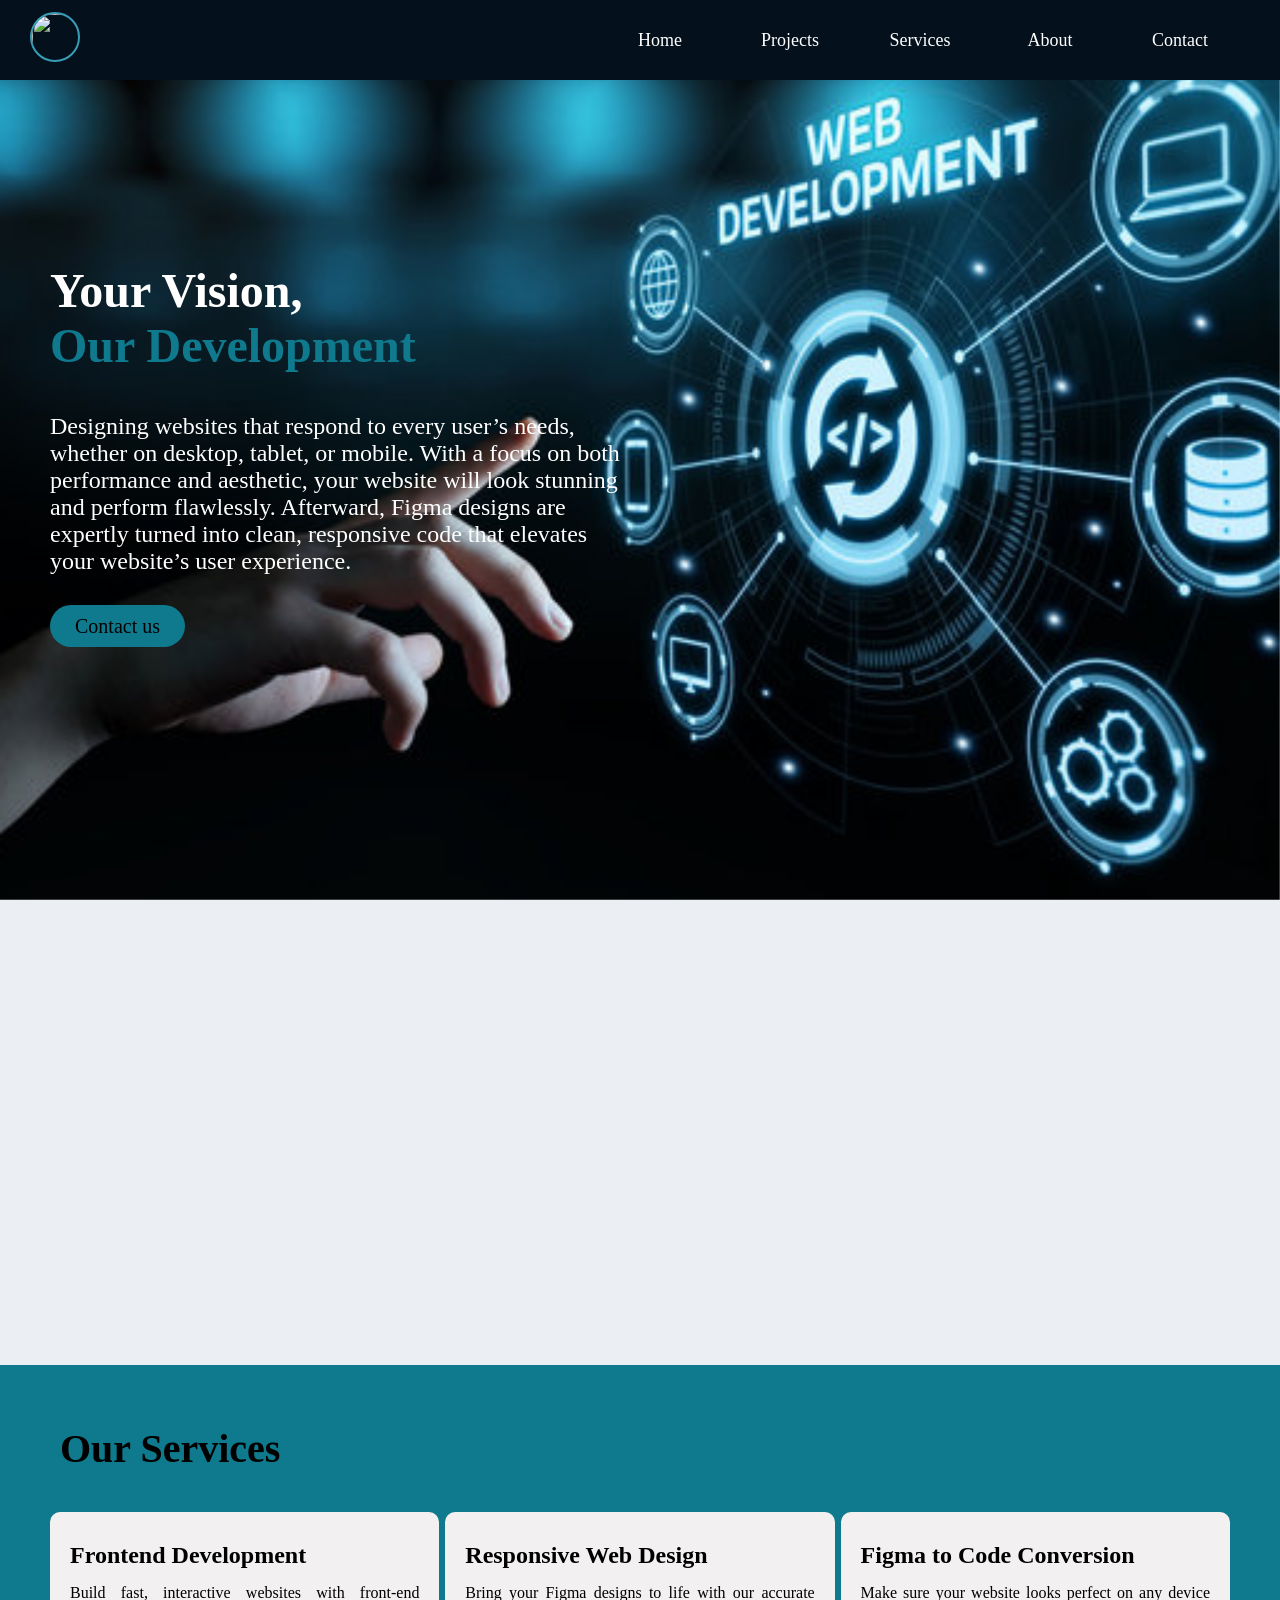
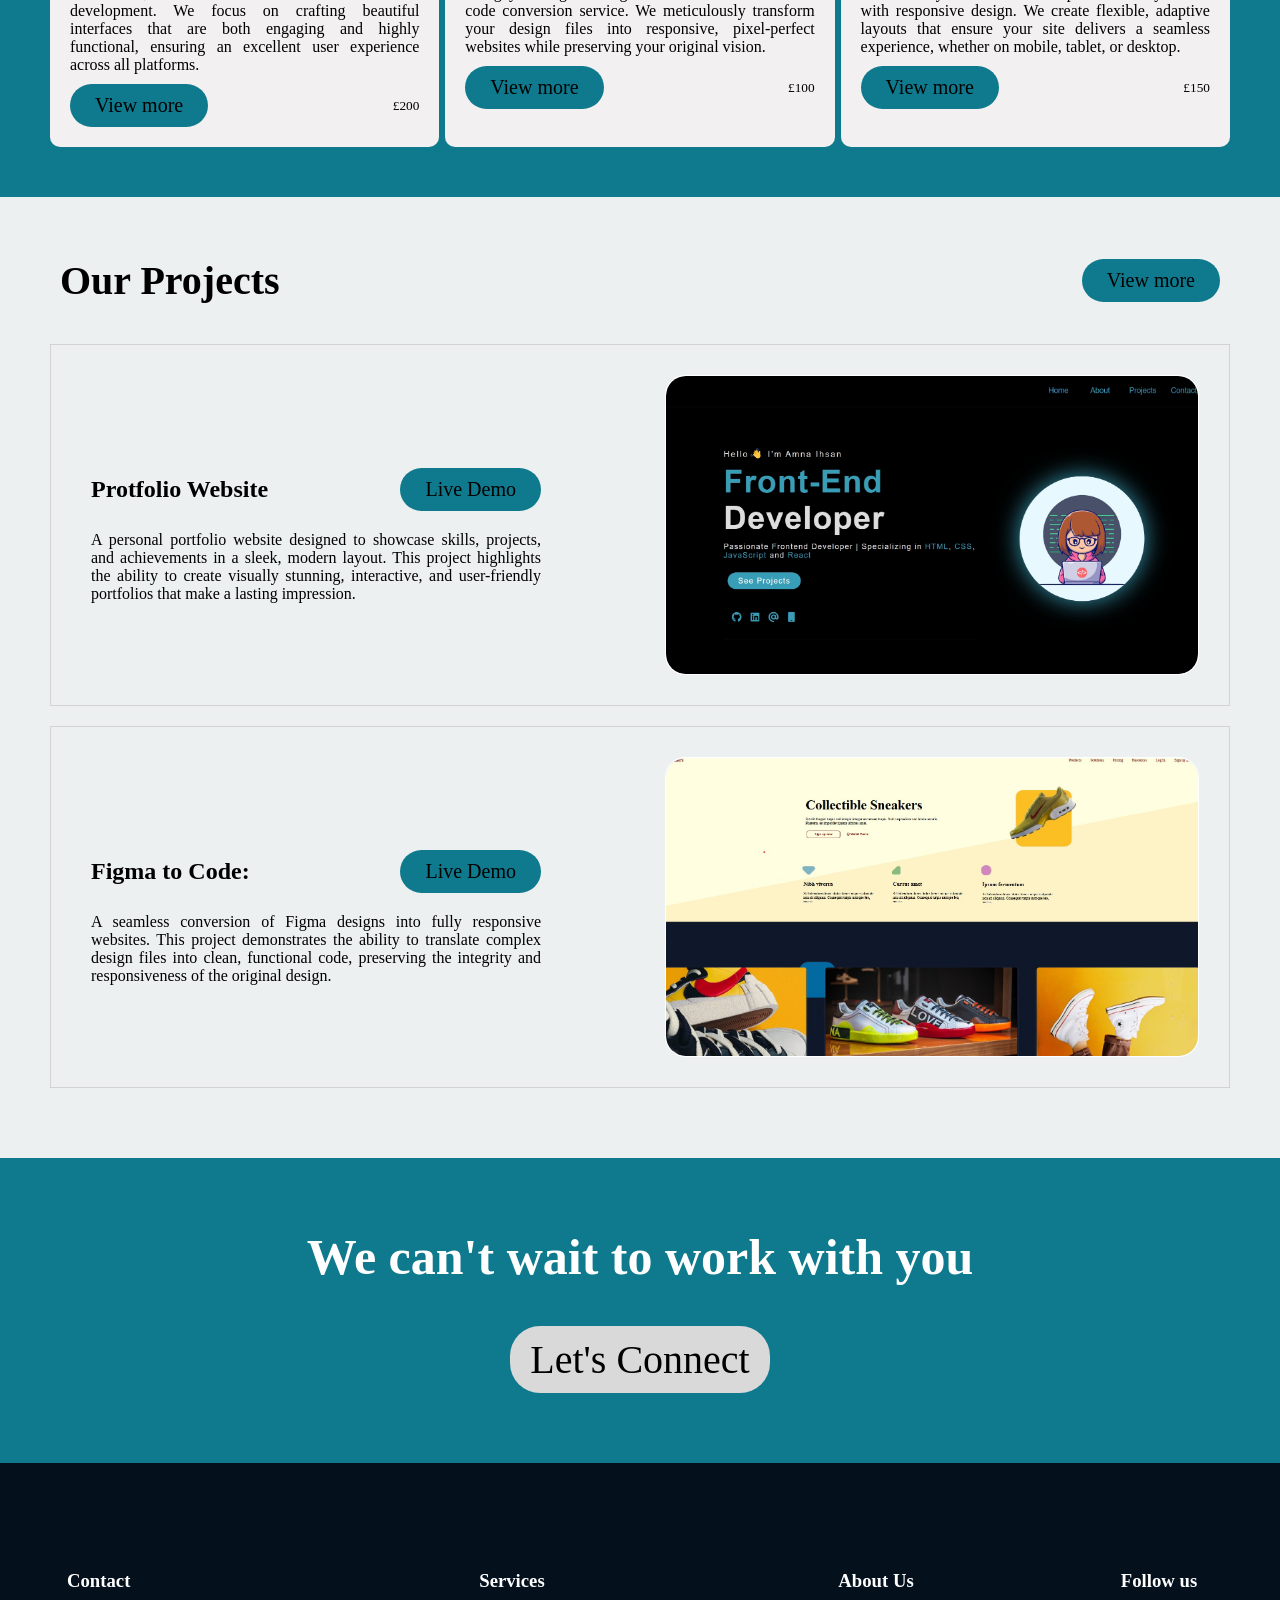
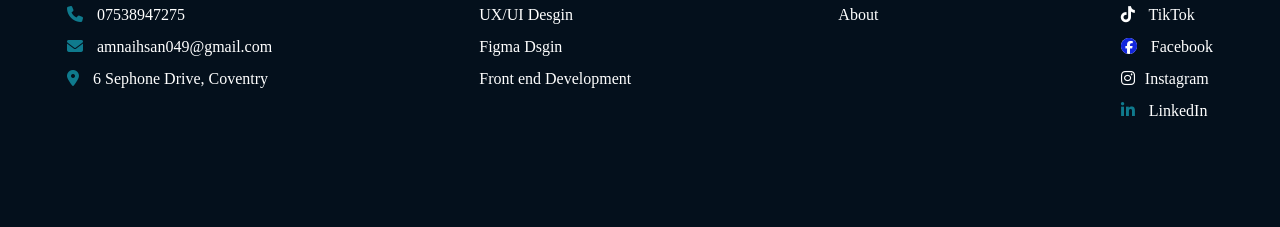
==== commit cd291769: "Update index.html" ====
--- a/index.html
+++ b/index.html
@@ -1,9 +1,10 @@
 <!DOCTYPE html>
 <html lang="en">
-  <head>
-    <meta charset="UTF-8" />
-    <meta name="viewport" content="width=device-width, initial-scale=1.0" />
+<head>
+    <meta charset="UTF-8">
+    <meta name="viewport" content="width=device-width, initial-scale=1.0">
     <title>Document</title>
+    <link rel="stylesheet" href="style.css">
     <link
       rel="stylesheet"
       href="https://cdnjs.cloudflare.com/ajax/libs/font-awesome/6.5.1/css/all.min.css"
@@ -11,448 +12,209 @@
       crossorigin="anonymous"
       referrerpolicy="no-referrer"
     />
-    <link rel="icon" type="image/x-icon" href="images/Hero-image.avif" />
-    <link rel="stylesheet" href="styles.css" />
-  </head>
-  <body>
-    <!-- Header -->
-    <header>
-      <a href="#"><img src="images/Hero-image.avif" /></a>
-      <div class="nav-div">
-        <nav class="nav">
+    <link
+      rel="icon"
+      type="image/x-icon"
+      href="https://e7.pngegg.com/pngimages/758/371/png-clipart-web-development-web-service-web-developer-digital-marketing-develop-trademark-logo.png"
+    />
+    <link
+      rel="stylesheet"
+      href="https://cdnjs.cloudflare.com/ajax/libs/font-awesome/6.5.2/css/all.min.css"
+    />
+
+</head>
+<body>
+   <!-- Header -->
+   <header>
+    <a href="#" id="logo"><img src="https://e7.pngegg.com/pngimages/758/371/png-clipart-web-development-web-service-web-developer-digital-marketing-develop-trademark-logo.png"></a>
+    <div class="nav-div">
+      <nav class="nav">
+        <a href="#">Home</a>
+        <a href="#projects">Projects</a>
+        <a href="#services">Services</a>
+        <a href="#About">About</a>
+        <a href="#contact">Contact</a>
+      </nav>
+
+      <div class="dropdown">
+        <span onclick="myFunction()" class="dropbtn" >
+            <i class="fa-solid fa-bars" style="color: white;"></i>
+        </span>
+        <div id="myDropdown" class="dropdown-content">
           <a href="#">Home</a>
           <a href="#projects">Projects</a>
+          <a href="#projects">Services</a>
           <a href="#About">About</a>
-          <a href="#Contact">Contact</a>
-        </nav>
-
-        <div class="dropdown">
-          <span onclick="myFunction()" class="dropbtn">
-            <i class="fa-solid fa-bars"></i>
-          </span>
-          <div id="myDropdown" class="dropdown-content">
-            <a href="#">Home</a>
-            <a href="#projects">Projects</a>
-            <a href="#About">About</a>
-            <a href="#Contact">Contact</a>
-          </div>
-        </div>
-      </div>
-    </header>
-    <!-- End Header -->
-
-    <!-- Main -->
-    <main>
-      <!-- Hero Section -->
-      <section id="welcome-section">
-        <div id="Hero_Section">
-          <small
-            >Hello<span style="font-size: larger">&#128075; </span>I'm Amna Ihsan</small
-          >
-          <h1><span id="Front-End">Front-End </span>Developer</h1>
-          <span class="hero_span"
-            >Passionate Frontend Developer | Specializing in
-            <span class="about-skills-span"> HTML</span>,
-            <span class="about-skills-span">CSS</span>,
-            <span class="about-skills-span"> JavaScript</span> and
-            <span class="about-skills-span"> React</span></span
-          >
-          <div id="hero_projectTitle_Div">
-            <a href="#projects" id="hero_projectTitle">See Projects</a>
-          </div>
-
-          <div class="hero-contact">
-            <a
-              href="https://github.com/Amna-Ihsan?tab=repositories"
-              title="GitHub"
-              ><i class="fa-brands fa-github" class="icon"></i
-            ></a>
-            <a
-              href="https://www.linkedin.com/in/amna-ihsan-b10316319/"
-              title="Linkedin"
-              ><i class="fa-brands fa-linkedin" class="icon"></i
-            ></a>
-            <a href="mailto:amnaihsan049@gmail.com" title="Email"
-              ><i class="fa-solid fa-at" class="icon"></i
-            ></a>
-            <a href="tel:+447538947275" title="Call me"
-              ><i class="fa-solid fa-mobile" class="icon"></i
-            ></a>
-          </div>
-        </div>
-        <div id="heroImg">
-          <img src="images/Hero-image.avif" />
+          <a href="#contact">Contact</a>
+        </div>
+      </div>
+    </div>
+  </header>
+  <!-- End Header -->
+
+  <!-- Hero Section -->
+<section class="hero" id="hero">
+    <div class="hero-content">
+        <h1><span>Your Vision,</span><br> <span style="color: rgb(15, 122, 141);">Our Development</span></h1>
+        <p>Designing websites that respond to every user’s needs, whether on desktop, tablet, or mobile. With a focus on both performance and aesthetic, your website will look stunning and perform flawlessly. Afterward, Figma designs are expertly turned into clean, responsive code that elevates your website’s user experience.</p>
+        <a href="#" id="heroBtn">Contact us</a>
+        
+      </div>
+</section>
+     <!-- End Hero Section -->
+
+     <!-- About Section -->
+     <section class="AboutSection" id="About">
+      <div class="AboutDiv show-animate">
+        <div class="AboutImgDiv animate-pic" >
+          <img src="images/AboutImg.webp">
+        </div>
+        <div class="ABoutTextDiv animate">
+          <h1 id="aboutHeading">A little about us</h1>
+          <p id="aboutText">At [Your Website Name], websites are more than just code—they’re experiences. Combining the power of front-end development with the precision of Figma design, we turn your concepts into sleek, interactive websites that leave a lasting impression. Whether you need a stunning visual design or a flawless user interface, we ensure your digital presence stands out and engages every visitor. Let’s collaborate and turn your vision into a dynamic online reality that exceeds expectations.</p>
+          <div class="AboutButtonDiv">
+            <span>Want to know more?</span>
+            <a href="#">Read more</a>
+          </div>
+        </div>
+      </div>
+     
+     </section>
+   <!-- End About Section -->
+
+   <!-- Services Section -->
+    <section class="services_Section" id="services">
+      <div class="services-heading show-animate">
+        <h1 class="animate-heading">Our Services</h1>
+      </div>
+      
+     
+      <div class="servicesDiv_row show-animate">
+        <div class="servicesDiv_col  animate" style="--i: 0">
+          <h2>Frontend Development</h2>
+          <p>Build fast, interactive websites with  front-end development. We focus on crafting beautiful interfaces that are both engaging and highly functional, ensuring an excellent user experience across all platforms.</p>
+          <div class="serviceBtnDiv">
+            <a href="#">View more</a>
+            <small>£200</small>
+          </div>
+        </div>
+        <div class="servicesDiv_col animate" style="--i: 1">
+          <h2>Responsive Web Design</h2>
+          <p>Bring your Figma designs to life with our accurate code conversion service. We meticulously transform your design files into responsive, pixel-perfect websites while preserving your original vision.</p>
+          <div class="serviceBtnDiv">
+            <a href="#">View more</a>
+            <small>£100</small>
+          </div>
+        </div>
+        <div class="servicesDiv_col animate" style="--i: 2">
+          <h2>Figma to Code Conversion</h2>
+          <p>Make sure your website looks perfect on any device with responsive design. We create flexible, adaptive layouts that ensure your site delivers a seamless experience, whether on mobile, tablet, or desktop.</p>
+          <div class="serviceBtnDiv">
+            <a href="#">View more</a>
+            <small>£150</small>
+          </div>
+        </div>
+      </div>
+    </section>
+      <!--End Services Section -->
+
+      <!-- Projects section -->
+      <section class="projectSection" id="projects">
+        <div class="projectHeadingDiv">
+          <h1>Our Projects</h1>
+          <a href="#">View more</a>
+        </div>
+        <div class="projectDiv">
+           <!-- Project 1 -->
+          <div class="project-col" id="project1">
+            <div class="project-row show-animate">
+              <div class="projectText ">
+                <div class="projectRow-HeadingDiv animate">
+                  <h2>Protfolio Website</h2>
+                  <a href="https://amna-ihsan.github.io/newPortfolio/">Live Demo</a>
+  
+                </div>
+                <p class="animate">A personal portfolio website designed to showcase skills, projects, and achievements in a sleek, modern layout. This project highlights the ability to create visually stunning, interactive, and user-friendly portfolios that make a lasting impression.</p>
+              </div>
+             
+            </div>
+            <div class="projectImgDiv">
+              <img src="images/NewPortfolio.jpeg">
+            </div>
+          </div>
+            <!-- Project 2 -->
+          <div class="project-col" id="project2">
+            <div class="project-row">
+              <div class="projectText">
+                <div class="projectRow-HeadingDiv">
+                  <h2>Figma to Code:</h2>
+                  <a href="https://amna-ihsan.github.io/Collers/">Live Demo</a>
+  
+                </div>
+                <p>A seamless conversion of Figma designs into fully responsive websites. This project demonstrates the ability to translate complex design files into clean, functional code, preserving the integrity and responsiveness of the original design.</p>
+              </div>
+             
+            </div>
+            <div class="projectImgDiv">
+              <img src="images/Screenshot 2025-02-23 173649.jpg">
+            </div>
+          </div>
         </div>
       </section>
-      <!-- End Hero Section -->
-
-      <!-- Projects -->
-      <section class="Projects" id="projects">
-        <div class="projectHeading">
-          <h1>Projects</h1>
-          <p>Here's some of my projects that I have worked on.</p>
-        </div>
-        <div>
-          <div class="projectDiv">
-            <div class="ProjectImg">
-              <img src="images/Screenshot_14-4-2025_105414_127.0.0.1.jpeg" />
-            </div>
-            <div class="ProjectText">
-              <h1>Beauty Product Review Website</h1>
-              <div class="projectSkills">
-                <small>HTML</small>
-                <small>CSS</small>
-                <small>JS</small>
-                <small>Responsive Design</small>
-              </div>
-              <div class="projectLink">
-                <a href="https://github.com/Amna-Ihsan/Product_Review_Website"
-                  >GitHub <i class="fa-brands fa-github"></i>
-                </a>
-                <a href="https://amna-ihsan.github.io/Product_Review_Website/">Live Demo</a>
-              </div>
-            </div>
-          </div>
-          <div class="projectDiv">
-            <div class="ProjectImg">
-              <img src="images/Todo_APP.jpg" />
-            </div>
-            <div class="ProjectText">
-              <h1>ToDo List</h1>
-              <div class="projectSkills">
-                <small>HTML</small>
-                <small>CSS</small>
-                <small>JS</small>
-                <small>Responsive Design</small>
-              </div>
-              <div class="projectLink">
-                <a href="https://github.com/Amna-Ihsan/Todo-App"
-                  >GitHub <i class="fa-brands fa-github"></i>
-                </a>
-                <a href="https://amna-ihsan.github.io/Todo-App/">Live Demo</a>
-              </div>
-            </div>
-          </div>
-          <div class="projectDiv">
-            <div class="ProjectImg">
-              <img src="images/RestaurantMenu.jpeg" />
-            </div>
-            <div class="ProjectText">
-              <h1>Restaurant Menu App</h1>
-              <div class="projectSkills">
-                <small>HTML</small>
-                <small>CSS</small>
-                <small>JS</small>
-                <small>Responsive Design</small>
-              </div>
-              <div class="projectLink">
-                <a href="https://github.com/Amna-Ihsan/Restaurant-Menu"
-                  >GitHub <i class="fa-brands fa-github"></i>
-                </a>
-                <a href="https://amna-ihsan.github.io/Restaurant-Menu/"
-                  >Live Demo</a
-                >
-              </div>
-            </div>
-          </div>
-          <div class="projectDiv">
-            <div class="ProjectImg">
-              <img src="images/Screenshot 2025-02-23 173649.jpg" />
-            </div>
-            <div class="ProjectText">
-              <h1>Figma to HTML CSS</h1>
-              <div class="projectSkills">
-                <small>HTML</small>
-                <small>CSS</small>
-                <small>Responsive Design</small>
-              </div>
-              <div class="projectLink">
-                <a
-                  href="https://github.com/Amna-Ihsan/Collers"
-                  >GitHub <i class="fa-brands fa-github"></i>
-                </a>
-                <a
-                  href="https://amna-ihsan.github.io/Collers/"
-                  >Live Demo</a
-                >
-              </div>
-            </div>
-          </div>
-          <div class="projectDiv">
-            <div class="ProjectImg">
-              <img src="images/TextUtils.jpg" />
-            </div>
-            <div class="ProjectText">
-              <h1>TextUtils App</h1>
-              <div class="projectSkills">
-                <small>HTML</small>
-                <small>CSS</small>
-                <small>JS</small>
-                <small>React</small>
-                <small>Responsive Design</small>
-              </div>
-              <div class="projectLink">
-                <a href="https://github.com/Amna-Ihsan/TEXTUTILS"
-                  >GitHub <i class="fa-brands fa-github"></i>
-                </a>
-                <a href="https://amna-ihsan.github.io/TEXTUTILS/">Live Demo</a>
-              </div>
-            </div>
-          </div>
-          <div class="projectDiv">
-            <div class="ProjectImg">
-              <img src="images/Screenshot 2025-04-14 224517.jpg" />
-            </div>
-            <div class="ProjectText">
-              <h1>Tech Web Agency</h1>
-              <div class="projectSkills">
-                <small>HTML</small>
-                <small>CSS</small>
-                <small>JS</small>
-                <small>Responsive Design</small>
-              </div>
-              <div class="projectLink">
-                <a href="https://github.com/Amna-Ihsan/Landing-page"
-                  >GitHub <i class="fa-brands fa-github"></i>
-                </a>
-                <a href="https://amna-ihsan.github.io/Landing-page/">Live Demo</a>
-              </div>
-            </div>
-          </div>
-          <div class="projectDiv">
-            <div class="ProjectImg">
-              <img src="images/Le-pearl.jpeg" />
-            </div>
-            <div class="ProjectText">
-              <h1>Le-pearle App</h1>
-              <div class="projectSkills">
-                <small>HTML</small>
-                <small>CSS</small>
-                <small>JS</small>
-                <small>Responsive Design</small>
-              </div>
-              <div class="projectLink">
-                <a href="https://github.com/Amna-Ihsan/Le-Pearl"
-                  >GitHub <i class="fa-brands fa-github"></i>
-                </a>
-                <a href="https://amna-ihsan.github.io/Le-Pearl/">Live Demo</a>
-              </div>
-            </div>
-          </div>
-
-          <div class="projectDiv">
-            <div class="ProjectImg">
-              <img src="images/Calculator.jpeg" />
-            </div>
-            <div class="ProjectText">
-              <h1>Calculator</h1>
-              <div class="projectSkills">
-                <small>HTML</small>
-                <small>CSS</small>
-                <small>JS</small>
-                <small>Responsive Design</small>
-              </div>
-              <div class="projectLink">
-                <a href="https://github.com/Amna-Ihsan/Calculator"
-                  >GitHub <i class="fa-brands fa-github"></i>
-                </a>
-                <a href="https://amna-ihsan.github.io/Calculator/">Live Demo</a>
-              </div>
-            </div>
-          </div>
-          <div class="projectDiv">
-            <div class="ProjectImg">
-              <img src="images/survey-form.jpeg" />
-            </div>
-            <div class="ProjectText">
-              <h1>Survey form</h1>
-              <div class="projectSkills">
-                <small>HTML</small>
-                <small>CSS</small>
-                <small>Responsive Design</small>
-              </div>
-              <div class="projectLink">
-                <a href="https://github.com/Amna-Ihsan/Survey-form"
-                  >GitHub <i class="fa-brands fa-github"></i>
-                </a>
-                <a href="https://amna-ihsan.github.io/Survey-form/"
-                  >Live Demo</a
-                >
-              </div>
-            </div>
-          </div>
-          <div class="projectDiv">
-            <div class="ProjectImg">
-              <img src="images/TributePage.jpeg" />
-            </div>
-            <div class="ProjectText">
-              <h1>Tribute Page</h1>
-              <div class="projectSkills">
-                <small>HTML</small>
-                <small>CSS</small>
-                <small>Responsive Design</small>
-              </div>
-              <div class="projectLink">
-                <a href="https://github.com/Amna-Ihsan/Tribute-page"
-                  >GitHub <i class="fa-brands fa-github"></i>
-                </a>
-                <a href="https://amna-ihsan.github.io/Tribute-page/"
-                  >Live Demo</a
-                >
-              </div>
-            </div>
-          </div>
-          <div class="projectDiv">
-            <div class="ProjectImg">
-              <img src="images/NewPortfolio.jpeg" />
-            </div>
-            <div class="ProjectText">
-              <h1>Portfolio</h1>
-              <div class="projectSkills">
-                <small>HTML</small>
-                <small>CSS</small>
-                <small>JS</small>
-                <small>Responsive Design</small>
-              </div>
-              <div class="projectLink">
-                <a href="">GitHub <i class="fa-brands fa-github"></i> </a>
-                <a href="">Live Demo</a>
-              </div>
-            </div>
-          </div>
-
-          <div class="projectDiv">
-            <div class="ProjectImg">
-              <img src="images/Technical documentation-page.jpeg" />
-            </div>
-            <div class="ProjectText">
-              <h1>Technical documentation</h1>
-              <div class="projectSkills">
-                <small>HTML</small>
-                <small>CSS</small>
-                <small>Responsive Design</small>
-              </div>
-              <div class="projectLink">
-                <a
-                  href="https://github.com/Amna-Ihsan/Technical-documentation-page-"
-                  >GitHub <i class="fa-brands fa-github"></i>
-                </a>
-                <a
-                  href="https://amna-ihsan.github.io/Technical-documentation-page-/"
-                  >Live Demo</a
-                >
-              </div>
-            </div>
-          </div>
-        
-        </div>
-      </section>
-
-      <!--End Projects -->
-
-      <!-- About -->
-      <section class="About" id="About">
-        <div class="about-row">
-          <div class="about-Summary">
-            <h1>About</h1>
-            <p>
-              I am a <span class="about-skills-span"> self-taught</span> web developer skilled in <span class="about-skills-span"> HTML</span>, <span class="about-skills-span"> CSS</span>, <span class="about-skills-span"> JavaScript</span>, and <span class="about-skills-span"> React</span>. Through personal projects, I have honed my ability to create <span class="about-skills-span"> Responsive</span> and <span class="about-skills-span"> Dynamic</span> websites. I am passionate about writing clean, efficient code and ensuring a seamless <span class="about-skills-span"> user experience</span> across devices. I actively use <span class="about-skills-span"> GitHub</span> to manage my projects and track my progress. With every project, I challenge myself to improve and learn new technologies, aiming to create <span class="about-skills-span"> innovative solutions</span>. My goal is to combine my technical skills with creativity to build websites that solve <span class="about-skills-span"> real-world</span> problems. I'm constantly experimenting with new ideas to push the boundaries of web development.
-            </p>
-          </div>
-          <div id="AboutImg">
-            <img src="images/AboutImg.webp" />
-          </div>
-        </div>
-
-        <div class="Expertise">
-          <h1>Expertise</h1>
-          <div class="Skills_Div">
-          
-            <span class="SkillSpan">
-              <i class="fa-brands fa-html5" style="color: #e34c26;"></i>
-              <small>HTML</small>
-            </span>
-            <span class="SkillSpan">
-              <i class="fa-brands fa-css3-alt"  style="color: #2965f1;"></i>
-              <small>CSS</small>
-            </span>
-            <span class="SkillSpan">
-              <i class="fa-brands fa-square-js" style="color: #f0db4f;"></i>
-              <small>JavaScript</small>
-            </span>
-            <span class="SkillSpan">
-              <i class="fa-brands fa-react" style="color: #88dded;"></i>
-              <small>React</small>
-            </span>
-            <span class="SkillSpan">
-              <i class="fa-brands fa-php" style="color: #8993be;"></i>
-              <small>PHP</small>
-            </span>
-            <span class="SkillSpan">
-              <i class="fa-brands fa-square-github"></i>
-              <small>GitHub</small>
-            </span>
-          </div>
-        </div>
-      </section>
-      <!--End  About -->
-
-      <!-- Contact -->
-      <footer id="Contact">
-        <div id="footer_1">
-          <h1>Let's work together...</h1>
-
-          <div class="contacts">
-            <a href="https://github.com/Amna-Ihsan"
-              ><i class="fa-brands fa-github"></i> GitHub</a
-            >
-            <a href="https://www.linkedin.com/in/amna-ihsan-b10316319/"
-              ><i class="fa-brands fa-linkedin"></i> Linkedin</a
-            >
-            <a href="mailto:amnaihsan049@gmail.com"
-              ><i class="fa-solid fa-at"></i> Send a mail</a
-            >
-            <a href="tel:+447538947275"
-              ><i class="fa-solid fa-mobile"></i>Call me</a
-            >
-          </div>
-        </div>
-      </footer>
-      <!--End  Contact -->
-    </main>
-    <!--End  main -->
-    <script>
-      function myFunction() {
-        document.getElementById("myDropdown").classList.toggle("show");
-      }
-
-      // Close the dropdown if the user clicks outside of it
-      window.onclick = function (event) {
-        // If the click is outside the dropdown button and the dropdown itself
-        if (
-          !event.target.matches(".dropbtn") &&
-          !event.target.closest(".dropdown")
-        ) {
-          var dropdowns = document.getElementsByClassName("dropdown-content");
-          for (var i = 0; i < dropdowns.length; i++) {
-            var openDropdown = dropdowns[i];
-            if (openDropdown.classList.contains("show")) {
-              openDropdown.classList.remove("show");
-            }
-          }
-        }
-
-        // If a link inside the dropdown is clicked, close the dropdown
-        if (event.target.matches(".dropdown-content a")) {
-          var dropdowns = document.getElementsByClassName("dropdown-content");
-          for (var i = 0; i < dropdowns.length; i++) {
-            var openDropdown = dropdowns[i];
-            openDropdown.classList.remove("show");
-          }
-        }
-      };
+      <!-- End Projects section -->
+
+      <!-- Contact Section -->
+<section class="contact-section" id="contact">
+  <div class="contactDiv show-animate">
+    <h1 class="animate">We can't wait to work with you</h1>
+    <a href="#" class="animate">Let's Connect</a>
+  </div>
   
+</section>
+      <!-- End Contact Section -->
+        <!-- Footer -->
+    <footer>
+    
+      <div class="footer_rowDiv">
+        <div class="footer_col">
+          <h3>Contact</h3>
+          
+          <a href="tel:07538947275" ><i class="fa-solid fa-phone"></i> 07538947275</a>
+          <a href="mailto:amnaihsan049@gmail.com"><i class="fa-solid fa-envelope"></i> amnaihsan049@gmail.com</a>
+          <a href="#"><i class="fa-solid fa-location-dot"></i> 6 Sephone Drive, Coventry</a>
+          
+        </div>
+        <div class="footer_col">
+          <h3>Services</h3>
+          <a href="#">UX/UI Desgin</a>
+          <a href="#">Figma Dsgin</a>
+          <a href="#">Front end Development</a>
+         
+        </div>
+        <div class="footer_col">
+          <h3>About Us</h3>
+          <a href="#">About</a>
+          
+         
+        </div>
+        <div class="footer_col">
+          <h3>Follow us</h3>
+          
+       
+         
+            <a href="#"></i><i class="fa-brands fa-tiktok" style="color: white;"></i> TikTok</a>
+            <a href="#"><i class="fa-brands fa-facebook"  style="color: rgb(19, 39, 221);background-color: white;border-radius: 50%;"></i> Facebook</a>
+            <a href="#"><i class="fa-brands fa-instagram" style="color: white;" > </i>Instagram</a>
+            <a href="https://www.linkedin.com/in/amna-ihsan-b10316319/"><i class="fa-brands fa-linkedin-in"></i> LinkedIn</a>
+           
+          </div>
+        </div>
+      </div>
    
-    </script>
-  </body>
-</html>+    </footer>
+</body>
+<script src="script.js">
+   
+ 
+</script>
+</html>
--- a/style.css
+++ b/style.css
@@ -0,0 +1,691 @@
+* {
+  margin: 0;
+  padding: 0;
+  box-sizing: border-box;
+}
+body {
+  background-color: #ebeff3;
+  height: 100%;
+}
+
+a {
+  text-decoration: none;
+  color: white;
+}
+header {
+  position: fixed;
+
+  width: 100%;
+  height: 80px;
+  padding: 10px 30px;
+
+  display: flex;
+  align-items: center;
+  justify-content: space-between;
+  z-index: 2;
+  background-color: #04101c;
+}
+
+header img {
+  transition: box-shadow 0.3s ease;
+  width: 50px;
+  height: 50px;
+  border: 2px solid rgb(56, 157, 182);
+  border-radius: 50%;
+}
+header img:hover {
+  filter: brightness(1);
+
+  box-shadow: 0 4px 8px 0 rgb(56, 157, 182), 0 2px 30px 0 rgb(56, 157, 182);
+}
+
+nav {
+  padding: 20px;
+
+  display: flex;
+  flex-wrap: nowrap;
+
+  align-items: center;
+  gap: 30px;
+}
+.nav a {
+  transition: text-shadow 0.3s ease;
+
+  padding: 10px;
+  width: 100px;
+  text-align: center;
+  font-size: large;
+  border-radius: 30px;
+}
+.nav a:hover {
+  filter: brightness(2);
+  transition: 0.5s;
+  box-shadow: 0px 4px 10px rgb(56, 157, 182);
+}
+
+/*  */
+
+.dropbtn {
+  position: relative;
+  outline: none;
+  background-color: transparent;
+
+  cursor: pointer;
+  padding: 10px;
+  background: transparent;
+  color: white;
+  font-size: 30px;
+  text-align: center;
+  display: none; /* Hide by default */
+}
+
+.dropdown-content {
+  display: none;
+  position: absolute;
+  background-color: #04101c;
+  width: 100vw;
+  top: 0;
+  right: 0;
+  border-radius: 10px;
+  overflow: auto;
+  box-shadow: 0px 8px 16px 0px rgba(0, 0, 0, 0.2);
+  z-index: 1;
+}
+
+.dropdown-content a {
+ 
+  text-align: center;
+  padding: 20px 0px;
+  font-size: large;
+  font-weight: bolder;
+
+  text-decoration: none;
+  display: block;
+}
+
+.dropdown a:hover {
+  color: #292727;
+  background-color: white;
+  transition: 0.3s linear;
+}
+
+.show {
+  display: block;
+}
+
+/* End Header */
+
+/* Hero Section */
+.hero {
+  background-image: url("images/360_F_214879686_R3HFJlk6WLr1kcdvy6Q9rtNASKN0BZBS.jpg");
+  background-size: cover;
+  background-position: center;
+  height: 100vh;
+  display: flex;
+  justify-content: flex-start;
+  align-items: center;
+  padding: 0 20px;
+
+  opacity: 0;
+  animation: backgroundFadeIn 0.5s forwards; /* Keep background visible after animation */
+}
+
+/* Keyframes for background image fade-in */
+@keyframes backgroundFadeIn {
+  0% {
+    opacity: 0;
+  }
+  100% {
+    opacity: 1;
+  }
+}
+
+.hero-content {
+  color: white;
+  max-width: 600px;
+  text-align: left;
+  animation-name: heroAnimation;
+  animation-duration: 2s;
+  padding-left: 30px;
+  opacity: 0;
+  transform: translateX(-100px); /* Start position (left) */
+  animation-delay: 0.5s; /* Delay the text appearance */
+  animation-fill-mode: forwards; /* Ensure the text stays visible after animation */
+}
+
+.hero-content h1 {
+  text-align: justify;
+  font-size: 3em;
+  margin-bottom: 20px;
+  animation: textAppear 1s forwards;
+  animation-delay: 1s; /* Delay for the heading */
+  animation-fill-mode: forwards; /* Ensure the heading stays visible after animation */
+}
+
+.hero-content p {
+  font-size: 1.5em;
+  margin: 40px 0px;
+  animation: textAppear 1s forwards;
+  animation-delay: 1.5s; /* Delay for the paragraph */
+  animation-fill-mode: forwards; /* Ensure the paragraph stays visible after animation */
+}
+
+#heroBtn {
+  border: none;
+  background-color: rgb(15, 122, 141);
+  color: black;
+  font-size: 20px;
+  transition: box-shadow 0.3s ease;
+  padding: 10px 25px;
+  border-radius: 30px;
+}
+
+#heroBtn:hover {
+  background-color: #000000;
+  color: white;
+  box-shadow: 0 4px 8px 0 rgb(56, 157, 182), 0 2px 30px 0 rgb(56, 157, 182);
+}
+/* Keyframes for text sliding in from the left */
+@keyframes heroAnimation {
+  0% {
+    opacity: 0;
+    transform: translateX(-100px);
+  }
+  100% {
+    opacity: 1;
+    transform: translateX(0);
+  }
+}
+/* End Hero Section */
+
+
+
+/* About  Section */
+.AboutSection .animate-pic {
+  transition: transform 1.5s;
+  transform: translateX(-200%); /* Start from the left */
+}
+
+.AboutSection.show-animate .animate-pic {
+  transform: translateX(0); /* Move to normal position */
+}
+
+.AboutSection .ABoutTextDiv {
+  transition:transform 1.5s;
+  transform: translateX(200%); /* Start from the right */
+}
+
+.AboutSection.show-animate .ABoutTextDiv {
+  transform: translateX(0); /* Move to normal position */
+}
+.AboutSection{
+  overflow: hidden;
+}
+.AboutDiv{
+  display: flex;
+  align-items: center;
+  background-color: #ebeff3;
+}
+.AboutImgDiv {
+  width: 50%;
+}
+.AboutImgDiv img {
+  width: 100%;
+}
+.ABoutTextDiv {
+  width: 50%;
+
+  padding: 50px;
+}
+#aboutHeading {
+  font-size: 50px;
+
+  padding: 10px 0px;
+}
+#aboutText {
+  font-size: 20px;
+  padding: 10px 0px;
+  text-align: justify;
+}
+.AboutButtonDiv {
+  padding: 20px 0px;
+
+  display: flex;
+  align-items: center;
+}
+.AboutButtonDiv span {
+  font-size: large;
+  font-weight: bold;
+  margin-right: 30px;
+}
+.AboutButtonDiv a {
+ 
+ 
+  border: none;
+  background-color: rgb(15, 122, 141);
+  color: black;
+  font-size: 20px;
+  transition: box-shadow 0.3s ease;
+  padding: 10px 25px;
+  border-radius: 30px;
+  
+ 
+}
+.AboutButtonDiv a:hover {
+  background-color: #000000;
+  color: white;
+  box-shadow: 0 4px 8px 0 rgb(56, 157, 182), 0 2px 30px 0 rgb(56, 157, 182);
+}
+
+
+/* End About Section */
+
+/* Services Section */
+.services_Section {
+  padding: 50px;
+  overflow: hidden;
+  background-color: rgb(15, 122, 141);
+}
+
+.services_Section .animate {
+  transform: translateY(-200%);
+  opacity: 0;
+  transition:transform 1.5s;
+  transition-delay: calc(0.2s * var(--i)); /* Delay each item based on the index */
+}
+
+.services_Section.show-animate .animate {
+  transform: translate(0);
+  opacity: 1;
+}
+
+.services_Section .animate-heading {
+  transform: translateY(-200%);
+  transition: tranform 1s;
+  opacity: 0;
+}
+
+.services_Section.show-animate .animate-heading {
+  transform: translateY(0);
+  opacity: 1;
+}
+
+.services_Section h1 {
+  font-size: 40px;
+  padding: 10px;
+  margin-bottom: 30px;
+
+}
+
+.servicesDiv_row {
+  width: 100%;
+  display: flex;
+  justify-content: space-between;
+  flex-wrap: wrap;
+}
+
+.servicesDiv_col {
+  width: 33%;
+  padding: 20px;
+  border-radius: 10px;
+  background-color: #f2f0f0;
+  
+}
+
+.servicesDiv_col h2 {
+  padding: 10px 0px;
+}
+
+.servicesDiv_col p {
+  margin: 5px 0px 10px 0px;
+  text-align: justify;
+}
+
+.serviceBtnDiv {
+  display: flex;
+  align-items: center;
+  justify-content: space-between;
+}
+
+.serviceBtnDiv a {
+  border: none;
+  background-color: rgb(15, 122, 141);
+  color: black;
+  font-size: 20px;
+  transition: box-shadow 0.3s ease;
+  padding: 10px 25px;
+  border-radius: 30px;
+}
+.serviceBtnDiv a:hover {
+  background-color: #000000;
+  color: white;
+  box-shadow: 0 4px 8px 0 rgb(56, 157, 182), 0 2px 30px 0 rgb(56, 157, 182);
+}
+/* End Services Section */
+
+/* project Section */
+.projectSection {
+  padding: 50px;
+  overflow: hidden;
+  background-color: #ecf0f1;
+}
+.projectHeadingDiv{
+  display: flex;
+  align-items: center;
+  justify-content: space-between;
+  padding: 10px;
+  margin-bottom: 30px;
+  
+}
+.projectHeadingDiv h1 {
+  font-size: 40px;
+ 
+}
+.projectHeadingDiv a{
+  border: none;
+  background-color: rgb(15, 122, 141);
+  color: black;
+  font-size: 20px;
+  transition: box-shadow 0.3s ease;
+  padding: 10px 25px;
+  border-radius: 30px;
+}
+.projectHeadingDiv a:hover {
+  background-color: #000000;
+  color: white;
+  box-shadow: 0 4px 8px 0 rgb(56, 157, 182), 0 2px 30px 0 rgb(56, 157, 182);
+}
+.project-col{
+  display: flex;
+gap: 50px;
+  padding: 30px;
+  height: 100%;
+ border: 1px solid lightgray;
+ margin: 20px 0px;
+}
+.project-row{
+  width: 50%;
+ 
+  display: flex;
+  justify-content: flex-start;
+  text-align: justify;
+  align-items: center;
+  border-radius: 10px;
+  padding: 10px;
+
+}
+.projectText{
+  max-width: 450px;
+}
+.projectRow-HeadingDiv{
+  display: flex;
+  padding: 20px 0px;
+  align-items: center;
+  justify-content: space-between;
+
+}
+.projectRow-HeadingDiv a{
+  border: none;
+  background-color: rgb(15, 122, 141);
+  color: black;
+  font-size: 20px;
+  transition: box-shadow 0.3s ease;
+  padding: 10px 25px;
+  border-radius: 30px;
+}
+.projectRow-HeadingDiv a:hover {
+  background-color: #000000;
+  color: white;
+  box-shadow: 0 4px 8px 0 rgb(56, 157, 182), 0 2px 30px 0 rgb(56, 157, 182);
+}
+.projectImgDiv{
+  width: 50%;
+}
+
+.projectImgDiv {
+  border: 1px solid #fff;
+ 
+  border-radius: 20px;
+  width: 50%;
+  height: 300px; /* Set a fixed height for all images */
+  /* Optional: add a background color or border to see the container */
+  overflow: hidden;
+}
+.projectImgDiv img {
+  width: 100%;
+  height: 100%;
+  border-radius: 20px;
+transform: scale(1);
+transition: transform  0.5s;
+  object-fit: cover; /* Ensures images cover the container without distortion */
+  /* Optional: add a border to the image if needed */
+}
+.projectImgDiv img:hover{
+ 
+  transform: scale(1.2);
+}
+
+/* Keyframe animations */
+@keyframes slideInLeft {
+  from {
+    opacity: 0;
+    transform: translateX(-100%);
+  }
+  to {
+    opacity: 1;
+    transform: translateX(0);
+  }
+}
+
+@keyframes slideInRight {
+  from {
+    opacity: 0;
+    transform: translateX(100%);
+  }
+  to {
+    opacity: 1;
+    transform: translateX(0);
+  }
+}
+
+/* Initially, hide the elements */
+.project-row,
+.projectImgDiv {
+  opacity: 0;
+}
+
+/* Add a class to trigger the animation when they come into view */
+.show-animate .project-row {
+  animation: slideInLeft 1s ease-out forwards;
+}
+
+.show-animate .projectImgDiv {
+  animation: slideInRight 1s ease-out forwards;
+}
+
+/* End projects Section */
+
+/* Contact Section */
+.contact-section {
+  background-color: rgb(15, 122, 141);
+ 
+  padding: 50px;
+}
+.contact-section div{
+  display: flex;
+  align-items: center;
+  flex-direction: column;
+  text-align: center;
+}
+section .animate{
+  transition: transform 1s;
+}
+.contact-section .animate{
+  transform:scale(0.7);
+}
+.contact-section.show-animate .animate{
+  transform: scale(1);
+}
+.contact-section h1{
+  font-size: 50px;
+  padding: 20px 0px;
+  color: white;
+  
+}
+.contact-section a{
+  font-size: 40px;
+  margin: 20px;
+  padding: 10px 20px;
+  border: none;
+  background:transparent;
+  background-color: #D9D9D9;
+  border-radius: 30px;
+  color: black;
+  
+}
+
+.contact-section a:hover {
+  background-color: #000000;
+  color: white;
+
+}
+/* End Contact Section */
+
+/* Footer */
+footer{
+  height: auto;
+  width: 100%;
+  background-color:#04101C ;
+  color: white;
+  padding: 50px;
+  
+}
+
+
+.footer_rowDiv{
+  
+  padding: 30px 0px;
+  display: flex;
+  flex-wrap: wrap;
+justify-content: space-between;
+/* width: 85%; */
+}
+.footer_col{
+ 
+  display: flex;
+  flex-direction: column;
+  padding: 10px;
+  margin: 10px 0px;
+  
+}
+.footer_col i{
+  margin-right: 10px;
+}
+.footer_col h3{
+  padding: 7px;
+}
+.footer_col a{
+  padding: 7px ;
+  color: white;
+  transition: color 0.5s ease;
+}
+.footer_col a:hover{
+  color: rgb(15, 122, 141);
+}
+.footer_col i{
+  color: rgb(15, 122, 141);
+}
+/*Ends Footer */
+
+
+@media (max-width: 1024px) {
+  #aboutHeading {
+    padding: 0px;
+    font-size: 30px;
+  }
+  .projectText{
+    max-width: 100%;
+  }
+}
+@media (max-width: 768px) {
+  .nav {
+    display: none;
+  }
+
+  .dropbtn {
+    display: block !important;
+  }
+
+  .hero h1 {
+    font-size: 2em; /* Smaller text on mobile */
+  }
+
+  .hero p {
+    font-size: 1em; /* Adjust paragraph size */
+  }
+  .AboutDiv {
+    flex-direction: column;
+  }
+  .AboutImgDiv,
+  .ABoutTextDiv {
+    width: 100%;
+  }
+  .services_Section {
+    padding: 20px;
+  }
+  .servicesDiv_col {
+    width: 100%;
+    margin: 10px 0px;
+  }
+  .project-col{
+    flex-direction: column;
+    gap: 20px;
+  }
+  .project-row{
+    width: 100%;
+  }
+  .projectImgDiv{
+    width: 100%;
+  }
+ 
+}
+@media (max-width: 550px) {
+  .ABoutTextDiv {
+    padding: 20px;
+  }
+  .services_Section h1{
+    text-align: center;
+  }
+  .projectSection{
+    padding: 20px;
+  }
+  .projectHeadingDiv{
+    flex-direction: column;
+    
+  }
+  .projectHeadingDiv a{
+    margin: 20px;
+  }
+  .project-col{
+    padding: 0;
+  }
+  .contact-section{
+   
+    padding: 20px;
+  }
+  .contact-section h1{
+    font-size: 30px;
+   
+  }
+  .contact-section a{
+    font-size: 20px;
+  }
+
+  .footer_rowDiv{
+    flex-direction: column;
+   
+  }
+  
+
+ 
+}
